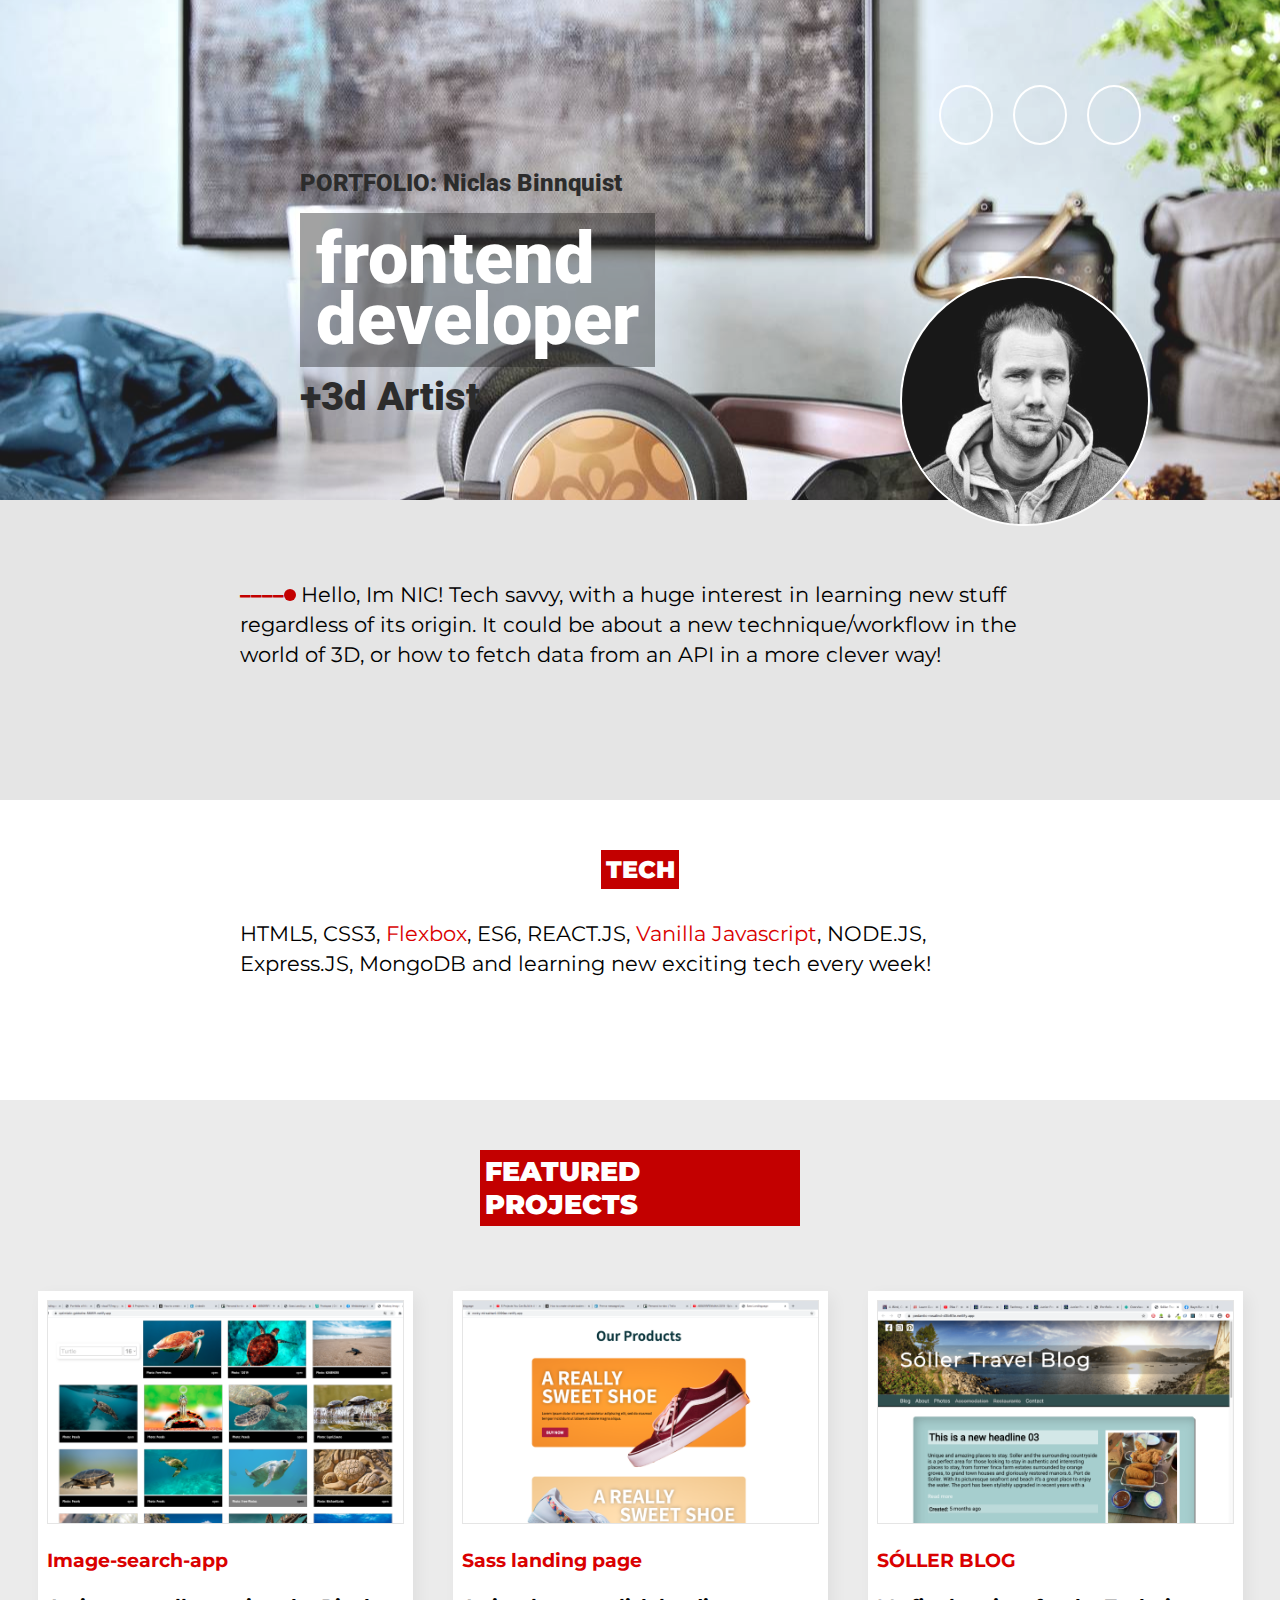
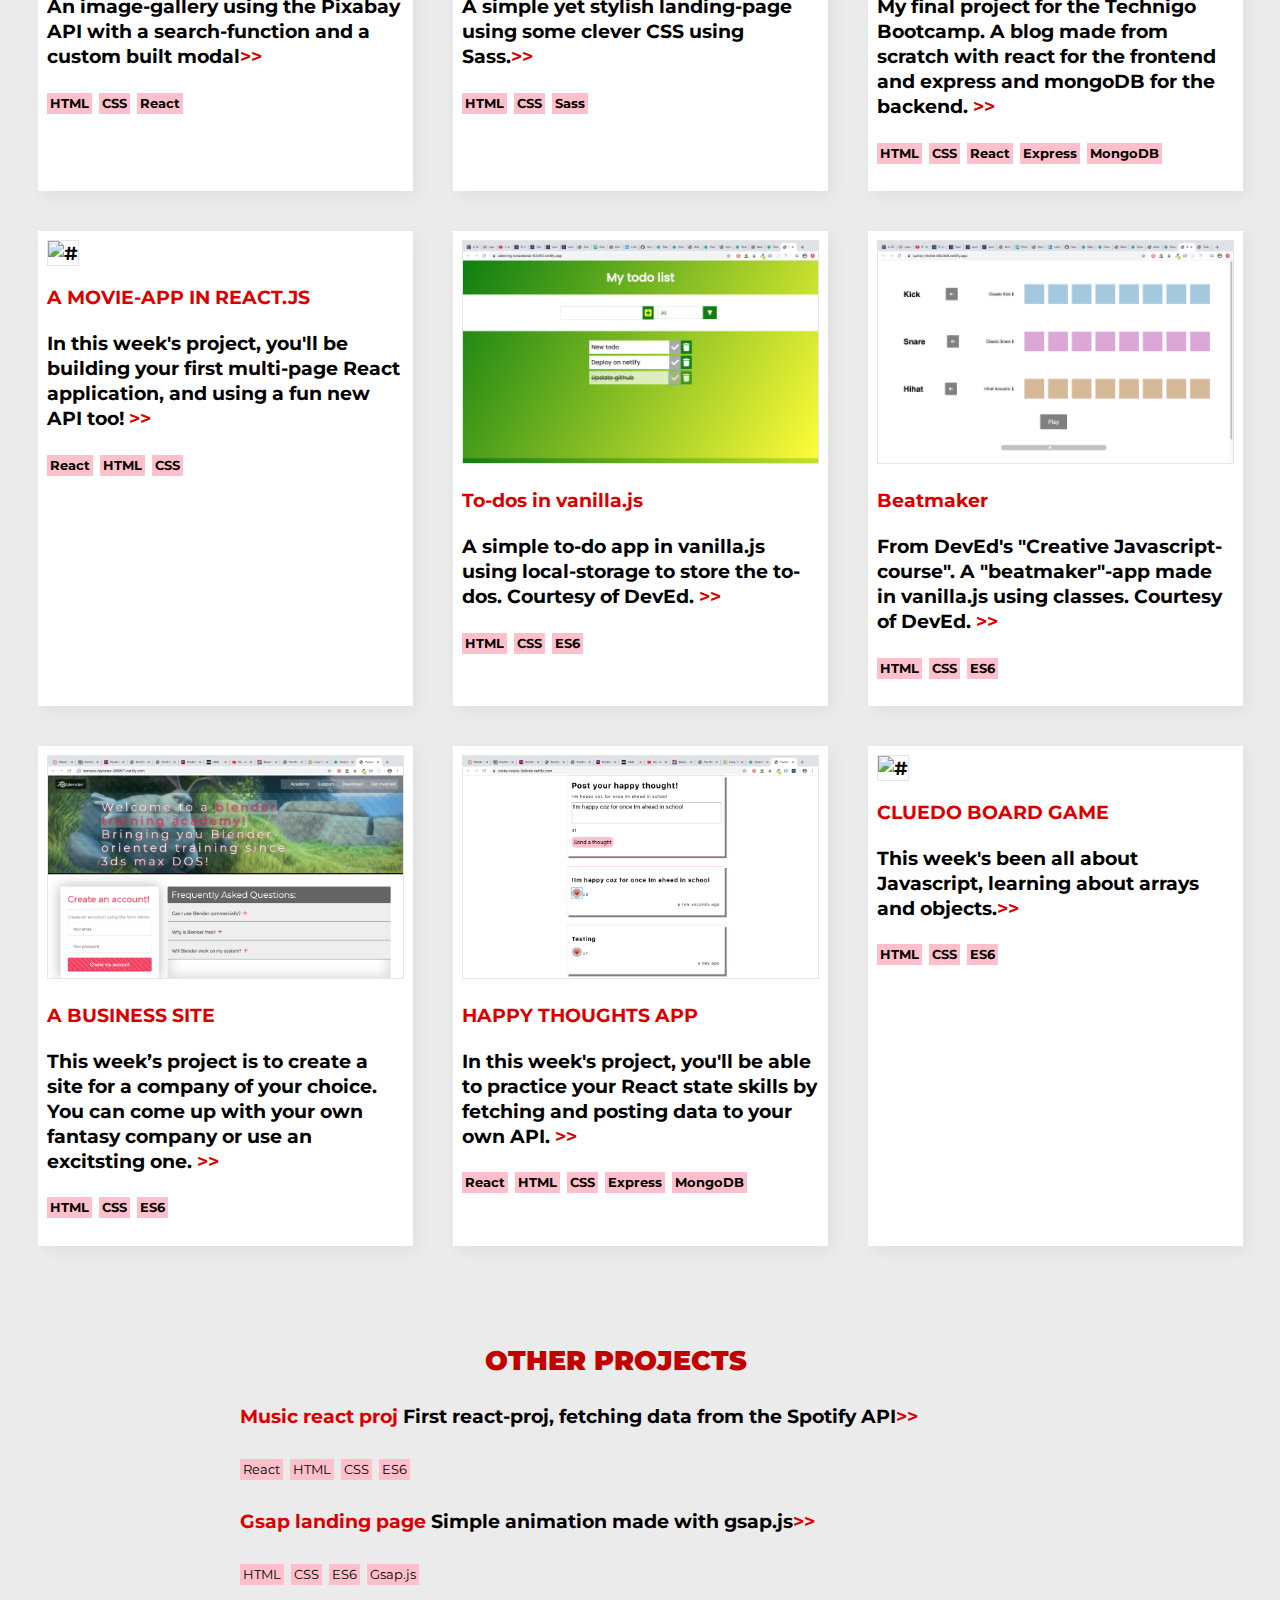
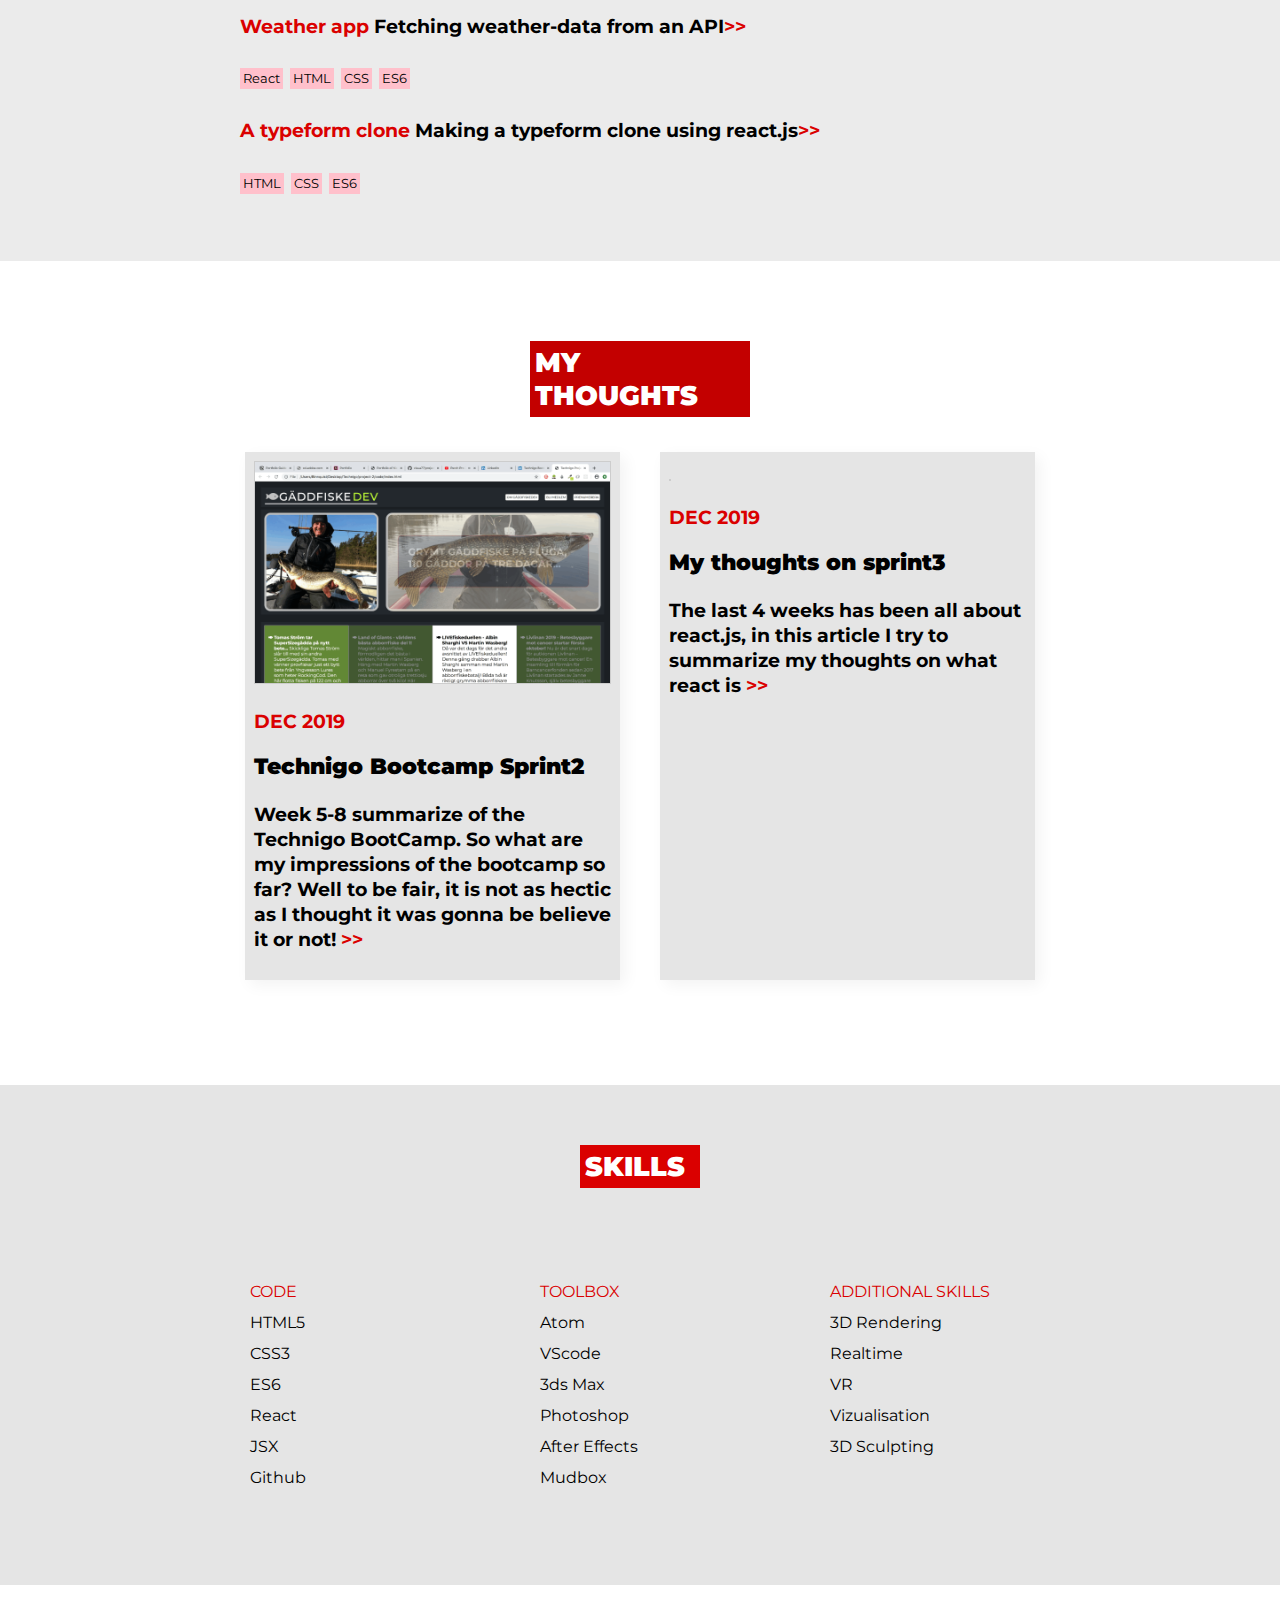
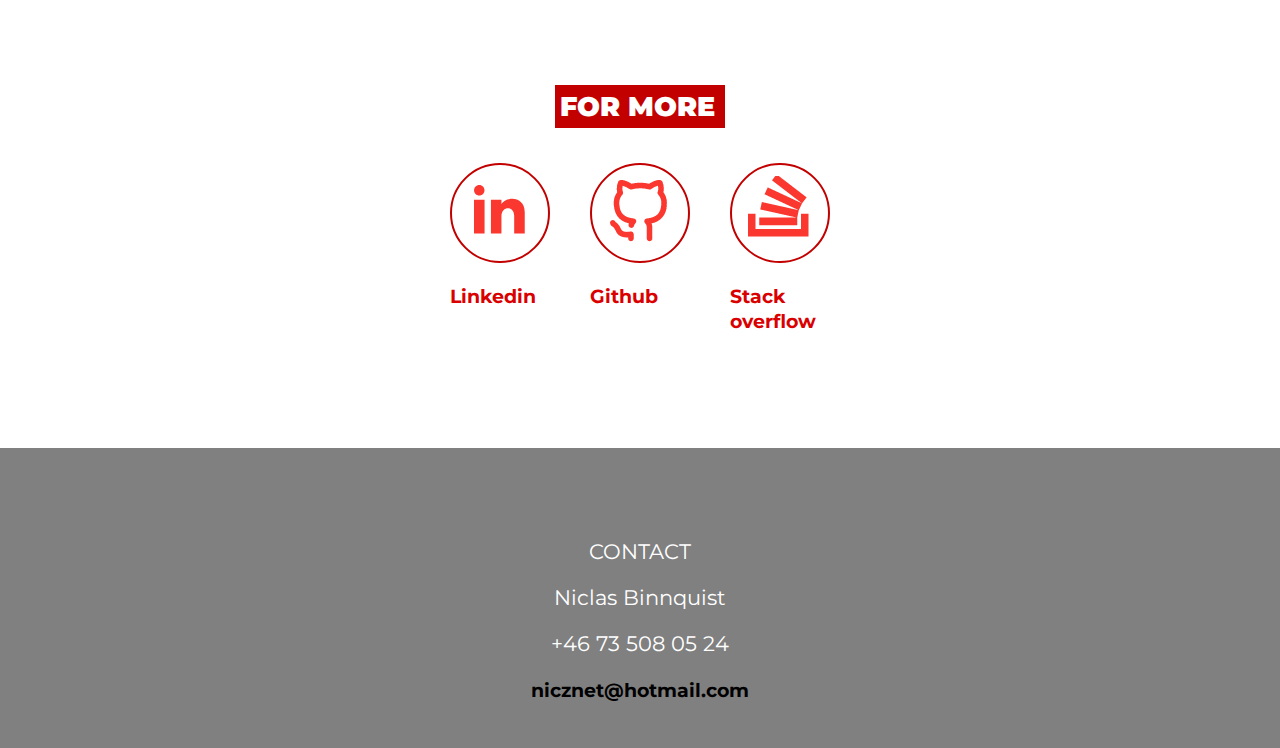
==== code/index.html @ c4b07e60 "updating projects and some styling" ====
<!DOCTYPE html>
<html lang="en">

<head>
    <meta charset="UTF-8">
    <meta name="viewport" content="width=device-width, initial-scale=1.0">
    <meta http-equiv="X-UA-Compatible" content="ie=edge">
    <link href="https://fonts.googleapis.com/css?family=Montserrat|Roboto&display=swap" rel="stylesheet">
    <script src="https://kit.fontawesome.com/d33a4f7c8b.js" crossorigin="anonymous"></script>
    <link rel="stylesheet" href="style.css">
    <title>Portfolio of Niclas Binnquist</title>
</head>

<body>
    <div class="topContainer">
        <div class="intro"><span class="folio">PORTFOLIO: Niclas Binnquist</span><br><span class="front">frontend
            <br>developer</span><br>
            <span class="extraSkill">+3d Artist</span>
        </div>

        <div class="social">
            <div class="projContainerS">
                <div class="fafaCol">
                    <a href="https://www.linkedin.com/in/niclas-binnquist-60503318/" target="new"><span class="fafa2"><i class="fab fa-linkedin"></i></span></a>

                </div>
                <div class="fafaCol">
                    <a href="https://github.com/visua77/" target="new"><span class="fafa2"><i class="fab fa-github"></i></span></a>
                </div>
                <div class="fafaCol">
                    <a href="https://stackoverflow.com/users/12130661/visua" target="new"><span class="fafa2"><i class="fab fa-stack-overflow"></i></span></a>

                </div>
            </div>
        </div>

        <div class="mugShot"><img src="img/nic.jpg" alt="#"></div>
    </div>

    <div class="section">
        <div class="introText">
            <span class="intend">____</span><span class="circle"></span>Hello, Im NIC! Tech savvy, with a huge interest in learning new stuff regardless of its origin. It could be about a new technique/workflow in the world of 3D, or how to fetch data
            from an API in a more clever way!
        </div>
    </div>

    <div class="section2">
        <span class="tech">TECH</span>
        <div class="techText">HTML5, CSS3, <span class="red">Flexbox</span>, ES6, REACT.JS, <span class="red">Vanilla Javascript</span>, NODE.JS, Express.JS, MongoDB and learning new exciting tech every week!
        </div>
    </div>

    <!-- my projects -->
    <div class="section3">
        <span class="featured">FEATURED PROJECTS</span>
        <div class="projContainer">
            <div class="projects">
                <div id="its-on">GO!</div>
                <a href="https://github.com/visua77/img-gallery" target="new"><img src="img/screen14.png" alt="#"></a>
                <a href="https://github.com/visua77/img-gallery" target="new">
                    <p><span class="red">Image-search-app</span></p>
                    <p>An image-gallery using the Pixabay API with a search-function and a custom built modal<a href="https://github.com/visua77/img-gallery" target="new"><span
                                    class="red">>></span></a></p>
                </a>

                <a href="https://github.com/visua77/img-gallery" target="new">
                    <p><span class="tags">HTML</span><span class="tags">CSS</span><span class="tags">React</span></p>
                </a>

            </div>
            <div class="projects">
                <div id="its-on">GO!</div>
                <a href="https://github.com/visua77/sass-landing-page/" target="new"><img src="img/screen13.png" alt="#"></a>
                <a href="https://github.com/visua77/sass-landing-page/" target="new">
                    <p><span class="red">Sass landing page</span></p>
                    <p>A simple yet stylish landing-page using some clever CSS using Sass.<a href="https://github.com/visua77/sass-landing-page/" target="new"><span
                                    class="red">>></span></a></p>
                </a>

                <a href="https://github.com/visua77/sass-landing-page/" target="new">
                    <p><span class="tags">HTML</span><span class="tags">CSS</span><span class="tags">Sass</span></p>
                </a>

            </div>
            <div class="projects">
                <div id="its-on">GO!</div>
                <a href="https://github.com/visua77/final-blog-proj" target="new"><img src="img/screen9.png" alt="#"></a>
                <a href="https://github.com/visua77/final-blog-proj" target="new">
                    <p><span class="red">SÓLLER BLOG</span></p>
                    <p>My final project for the Technigo Bootcamp. A blog made from scratch with react for the frontend and express and mongoDB for the backend. <a href="https://github.com/visua77/final-blog-proj" target="new"><span
                                    class="red">>></span></a></p>
                </a>

                <a href="https://github.com/visua77/final-blog-proj" target="new">
                    <p><span class="tags">HTML</span><span class="tags">CSS</span><span class="tags">React</span><span class="tags">Express</span><span class="tags">MongoDB</span></p>
                </a>

            </div>
            <div class="projects">
                <div id="its-on">GO!</div>
                <a href="https://github.com/visua77/project-movies" target="new"><img src="img/screen4.png" alt="#"></a>
                <a href="https://github.com/visua77/project-movies" target="new">
                    <p><span class="red">A MOVIE-APP IN REACT.JS</span></p>
                    <p>In this week's project, you'll be building your first multi-page React application, and using a fun new API too! <a href="https://github.com/visua77/project-movies" target="new"><span class="red">>></span></a></p>
                </a>
                <a href="https://github.com/visua77/project-movies" target="new">
                    <p><span class="tags">React</span><span class="tags">HTML</span><span class="tags">CSS</span></p>
                </a>
            </div>
            <div class="projects">
                <div id="its-on">GO!</div>
                <a href="https://github.com/visua77/todos" target="new"><img src="img/screen11.png" alt="#"></a>
                <a href="https://github.com/visua77/todos" target="new">
                    <p><span class="red">To-dos in vanilla.js</span></p>
                    <p>A simple to-do app in vanilla.js using local-storage to store the to-dos. Courtesy of DevEd. <a href="https://github.com/visua77/todos" target="new"><span
                            class="red">>></span></a></p>
                </a>
                <a href="https://github.com/visua77/todos" target="new">
                    <p><span class="tags">HTML</span><span class="tags">CSS</span><span class="tags">ES6</span></p>
                </a>

            </div>
            <div class="projects">
                <div id="its-on">GO!</div>
                <a href="https://github.com/visua77/beats" target="new"><img src="img/screen12.png" alt="#"></a>
                <a href="https://github.com/visua77/beats" target="new">
                    <p><span class="red">Beatmaker</span></p>
                    <p>From DevEd's "Creative Javascript-course". A "beatmaker"-app made in vanilla.js using classes. Courtesy of DevEd. <a href="https://github.com/visua77/beats" target="new"><span class="red">>></span></a></p>
                </a>
                <a href="https://github.com/visua77/beats" target="new">
                    <p><span class="tags">HTML</span><span class="tags">CSS</span><span class="tags">ES6</span></p>
                </a>

            </div>
            <div class="projects">
                <div id="its-on">GO!</div>
                <a href="https://github.com/visua77/project-3" target="new"><img src="img/screen5.png" alt="#"></a>
                <a href="https://github.com/visua77/project-3" target="new">
                    <p><span class="red">A BUSINESS SITE</span></p>
                    <p>This week’s project is to create a site for a company of your choice. You can come up with your own fantasy company or use an excitsting one. <a href="https://github.com/visua77/project-3" target="new"><span
                            class="red">>></span></a></p>
                </a>
                <a href="https://github.com/visua77/project-3" target="new">
                    <p><span class="tags">HTML</span><span class="tags">CSS</span><span class="tags">ES6</span></p>
                </a>

            </div>

            <div class="projects">
                <div id="its-on">GO!</div>
                <a href="https://github.com/visua77/project-happy-thoughts" target="new"><img src="img/screen2.png" alt="#"></a>
                <a href="https://github.com/visua77/project-happy-thoughts" target="new">
                    <p><span class="red">HAPPY THOUGHTS APP</span> </p>
                    <p>In this week's project, you'll be able to practice your React state skills by fetching and posting data to your own API. <a href="https://github.com/visua77/project-happy-thoughts" target="new"><span class="red">>></span></a></p>
                </a>
                <a href="https://github.com/visua77/project-happy-thoughts" target="new">
                    <p><span class="tags">React</span><span class="tags">HTML</span><span class="tags">CSS</span><span class="tags">Express</span><span class="tags">MongoDB</span></p>
                </a>
            </div>
            <div class="projects">
                <div id="its-on">GO!</div>
                <a href="https://github.com/visua77/project-cluedo" target="new"><img src="img/screen7.png" alt="#"></a>
                <a href="https://github.com/visua77/project-cluedo" target="new">
                    <p><span class="red">CLUEDO BOARD GAME</span> </p>
                    <p>This week's been all about Javascript, learning about arrays and objects.<a href="https://github.com/visua77/project-cluedo" target="new"><span class="red">>></span></a></p>
                </a>
                <a href="https://github.com/visua77/project-cluedo" target="new">
                    <p><span class="tags">HTML</span><span class="tags">CSS</span><span class="tags">ES6</span></p>
                </a>
            </div>
        </div>

      

            <!-- additional project -->

            <div class="section4">
                <div class="projectsPlus">
                    <span class="other">OTHER PROJECTS</span>
                    <p><a href="https://github.com/visua77/project-music-releases" target="new"><span class="red">Music react proj </span>First react-proj, fetching data from the Spotify API<span class="red">>></span></a> </p>
                    <p><span class="tags">React</span><span class="tags">HTML</span><span class="tags">CSS</span><span class="tags">ES6</span></p>
                    </p>

                    <p><a href="https://github.com/visua77/gsap-animation" target="new"><span class="red">Gsap landing page </span>Simple animation made with gsap.js<span class="red">>></span></a></p>
                    <p><span class="tags">HTML</span><span class="tags">CSS</span><span class="tags">ES6</span><span class="tags">Gsap.js</span></p>
                    </p>

                    <p><a href="https://github.com/visua77/weather-app-react" target="new"><span class="red">Weather app </span>Fetching weather-data from an API<span class="red">>></span></a></p>
                    <p><span class="tags">React</span><span class="tags">HTML</span><span class="tags">CSS</span><span class="tags">ES6</span></p>
                    </p>

                    <p><a href="https://github.com/visua77/project-survey" target="new"><span class="red">A typeform clone </span>Making a typeform clone using react.js<span class="red">>></span></a></p>
                    <p><span class="tags">HTML</span><span class="tags">CSS</span><span class="tags">ES6</span></p>
                    </p>
                </div>
            </div>


            <!-- thoughts on code -->

            <div class="section5">
                <span class="featuredSe5">MY THOUGHTS</span>
                <div class="projContainer">

                    <div class="projectsT">
                        <div id="its-on">GO!</div>
                        <a href="https://www.linkedin.com/pulse/technigo-bootcamp-sprint2-niclas-binnquist/" target="new"><img src="img/screen8.png" alt=""></a>
                        <a href="https://www.linkedin.com/pulse/technigo-bootcamp-sprint2-niclas-binnquist/" target="new">
                            <p><span class="red">DEC 2019</span>
                            </p>
                            <p><span class="strong">Technigo Bootcamp Sprint2 </span></p>
                            <p>Week 5-8 summarize of the Technigo BootCamp. So what are my impressions of the bootcamp so far? Well to be fair, it is not as hectic as I thought it was gonna be believe it or not! <a href="https://www.linkedin.com/pulse/technigo-bootcamp-sprint2-niclas-binnquist/"
                                    target="new"><span class="red">>></span></a></p>
                        </a>
                    </div>
                    <div class="projectsT">
                        <div id="its-on">GO!</div>
                        <a href="https://www.linkedin.com/pulse/technigo-sprint-3-niclas-binnquist/" target="new"><img src="img/screen4.png" alt=""></a>
                        <a href="https://www.linkedin.com/pulse/technigo-sprint-3-niclas-binnquist/" target="new">
                            <p><span class="red">DEC 2019</span>
                            </p>
                            <p><span class="strong">My thoughts on sprint3</span></p>
                            <p>The last 4 weeks has been all about react.js, in this article I try to summarize my thoughts on what react is
                                <a href="https://www.linkedin.com/pulse/technigo-sprint-3-niclas-binnquist/" target="new"><span class="red">>></span></a>
                            </p>
                        </a>
                    </div>

                </div>

                <!-- additional thoughts -->
                <!--
                <div class="section6">
                    <div class="projectsPlus">
                        <span class="other">MORE THOUGHTS</span>
                        <p>
                            <a href="#"><span class="red"> Movies</span> In this week's project, you'll <span class="red">>></span> </a>
                        </p>
                        <p>
                            <a href="#"><span class="red">and using a fun</span> new API too! The goal for this week is to use <span class="red">>></span> </a> </a>
                        </p>


                    </div>
                </div>

                -->

                <!-- skill section -->
                <div class="skill">
                    <span class="theSkills">SKILLS</span>

                    <div class="projContainer3">
                        <div class="skillCol">
                            <p><span class="red">CODE</span></p>
                            <p>HTML5</p>
                            <p>CSS3</p>
                            <p>ES6</p>
                            <p>React</p>
                            <p>JSX</p>
                            <p>Github</p>
                        </div>
                        <div class="skillCol">
                            <p><span class="red">TOOLBOX</span></p>
                            <p>Atom</p>
                            <p>VScode</p>
                            <p>3ds Max</p>
                            <p>Photoshop</p>
                            <p>After Effects</p>
                            <p>Mudbox</p>
                        </div>
                        <div class="skillCol">
                            <p><span class="red">ADDITIONAL SKILLS</span></p>
                            <p>3D Rendering</p>
                            <p>Realtime</p>
                            <p>VR</p>
                            <p>Vizualisation</p>
                            <p>3D Sculpting</p>
                        </div>
                    </div>
                </div>

                <!-- social media links -->

                <div class="forMore">
                    <span class="more">FOR MORE</span>
                    <div class="projContainer2">
                        <div class="fafaCol2">
                            <a href="https://www.linkedin.com/in/niclas-binnquist-60503318/" target="new" alt="#"><img src="img/linkedinLogoR.png" class="stroke"></a>
                        </div>
                        <div class="fafaCol2">
                            <a href="https://github.com/visua77/" target="new"><img src="img/gitLogoR.png" alt="#" class="stroke2"></a>
                        </div>
                        <div class="fafaCol2">
                            <a href="https://stackoverflow.com/users/12130661/visua" target="new"><img src="img/stackLogoR.png" alt="#" class="stroke3"></a>
                        </div>
                    </div>

                    <div class="projContainer2">
                        <div class="fafaCol3">
                            <a href="https://www.linkedin.com/in/niclas-binnquist-60503318/" target="new" alt="#" class="red">Linkedin</a>
                        </div>
                        <div class="fafaCol3">
                            <a href="https://github.com/visua77/" target="new" alt="#" class="red">Github</a>
                        </div>
                        <div class="fafaCol3">
                            <a href="https://stackoverflow.com/users/12130661/visua" target="new" alt="#" class="red">Stack<br>overflow</a>
                        </div>
                    </div>

                    <!-- contactinfo -->
                    <div class="contact">
                        <div class="contactInfo">
                            <span class=" margin "></span>
                            <p>CONTACT</p>
                            <p>Niclas Binnquist</p>
                            <p>+46 73 508 05 24</p>
                            <p>
                                <span class="mail"><a href="mailto:nicznet@hotmail.com">nicznet@hotmail.com</a></span>
                            </p>
                        </div>
                    </div>


</body>

</html>
---- code/style.css ----
* {
                                    box-sizing: border-box;
                                }
                                
                                body {
                                    margin: 0;
                                    padding: 0;
                                    font-family: 'Montserrat', sans-serif;
                                }
                                
                                .mail a {
                                    color: black;
                                }
                                
                                .topContainer {
                                    width: 100%;
                                    opacity: .9;
                                    background-image: url("img/headerM.jpg");
                                    background-size: cover;
                                    background-position: center center;
                                    height: 500px;
                                    font-size: 2rem;
                                    font-weight: 900;
                                    color: black;
                                }
                                
                                .section {
                                    width: 100%;
                                    height: 300px;
                                    background-color: rgba(0, 0, 0, .1);
                                    font-size: 2rem;
                                }
                                
                                .section2 {
                                    width: 100%;
                                    height: 300px;
                                    background-color: white;
                                    font-size: 2rem;
                                }
                                
                                .section3 {
                                    width: 100%;
                                    background-color: rgb(235, 235, 235);
                                    font-size: 2rem;
                                }
                                
                                .section4 {
                                    position: relative;
                                    top: 60px;
                                    width: 100%;
                                    background-color: rgb(235, 235, 235);
                                    font-size: 1.3rem;
                                    padding-bottom: 2rem;
                                    margin-bottom:8rem;
                                }
                                
                                .section5 {
                                    position: relative;
                                    top: 100px;
                                    width: 100%;
                                    background-color: rgb(255, 255, 255);
                                    font-size: 1.3rem;
                                }
                                
                                .section6 {
                                    position: relative;
                                    top: 80px;
                                    width: 100%;
                                    height: 200px;
                                    background-color: rgb(255, 255, 255);
                                    font-size: 1.3rem;
                                }
                                
                                .projContainer {
                                    display: flex;
                                    flex-wrap: wrap;
                                    padding: 15px;
                                    justify-content: center;
                                }
                                
                                .projContainer2 {
                                    display: flex;
                                    flex-direction: row;
                                    padding: 15px;
                                    justify-content: center;
                                    align-items: center;
                                }
                                
                                .projContainer3 {
                                    display: flex;
                                    flex-direction: row;
                                    padding: 15px;
                                    justify-content: center;
                                }
                                
                                .projContainerS {
                                    display: flex;
                                    padding: 15px;
                                    justify-content: center;
                                }
                                
                                .projects {
                                    position: relative;
                                    background-color: white;
                                    top: 80px;
                                    margin: 20px;
                                    width: 30%;
                                    padding: 9px;
                                    font-size: 1.3rem;
                                    box-shadow: 5px 5px 15px rgba(0, 0, 0, .05);
                                }
                                
                                .projects img {
                                    border: 1px solid rgba(0, 0, 0, .1);
                                }
                                
                                .projectsT img {
                                    border: 1px solid rgba(0, 0, 0, .1);
                                }
                                
                                .projectsT {
                                    position: relative;
                                    background-color: rgba(0, 0, 0, .1);
                                    top: 80px;
                                    margin: 20px;
                                    width: 30%;
                                    padding: 9px;
                                    font-size: 1.3rem;
                                    box-shadow: 5px 5px 15px rgba(0, 0, 0, .05);
                                }
                                
                                .projectsT img {
                                    width: 100%;
                                    object-fit: fill;
                                    transition: all ease-in-out .3s;
                                }
                                
                                .projects img {
                                    width: 100%;
                                    object-fit: fill;
                                    transition: all ease-in-out .3s;
                                }
                                
                                .projects #its-on {
                                    opacity: 0;
                                    width: 50px;
                                    height: 50px;
                                    position: absolute;
                                    text-align: center;
                                    padding: 5%;
                                    font-size: 2rem;
                                    transition: all ease-in-out .5s;
                                }
                                
                                .projectsT #its-on {
                                    opacity: 0;
                                    width: 50px;
                                    height: 50px;
                                    position: absolute;
                                    text-align: center;
                                    padding: 5%;
                                    font-size: 2rem;
                                    transition: all ease-in-out .5s;
                                }
                                
                  /*               .projectsT:hover>#its-on {
                                    position: absolute;
                                    opacity: 1;
                                    color: white;
                                    text-align: center;
                                    padding: 5%;
                                    font-size: 2rem;
                                    width: 95.5%;
                                    height: 70px;
                                    background-color: rgba(0, 0, 0, .4);
                                }
                                
                                .projects:hover>#its-on {
                                    position: absolute;
                                    opacity: 1;
                                    color: white;
                                    text-align: center;
                                    padding: 5%;
                                    font-size: 2rem;
                                    width: 95.5%;
                                    height: 70px;
                                    background-color: rgba(0, 0, 0, .4);
                                } */
                                
                                .projects:hover {
                                    cursor: pointer;
                                }
                                
                                .skillCol {
                                    position: relative;
                                    top: 80px;
                                    margin: 20px;
                                    width: 250px;
                                    padding: 25px;
                                    font-size: 1rem;
                                    line-height: 15px;
                                }
                                
                                .fafaCol {
                                    width: 60px;
                                    height: 60px;
                                    padding: 25px;
                                    margin: 10px;
                                    border-radius: 50%;
                                    border: 2px solid white;
                                    font-size: 1rem;
                                    transition: ease-in-out .4s;
                                }
                                
                                .fafaCol2 {
                                    width: 100px;
                                    height: 100px;
                                    position: relative;
                                    top: 100px;
                                    margin: 20px;
                                    border-radius: 50%;
                                    border: 2px solid rgb(195, 0, 0);
                                }
                                
                                .fafaCol3 {
                                    width: 100px;
                                    height: 100px;
                                    position: relative;
                                    top: 50px;
                                    margin: 20px;
                                }
                                
                                .introText {
                                    width: 800px;
                                    margin: auto;
                                    position: relative;
                                    top: 80px;
                                    line-height: 30px;
                                    text-align: left;
                                    font-size: 1.3rem;
                                }
                                
                                .intend {
                                    position: relative;
                                    top: -7px;
                                    font-weight: 900;
                                    color: rgb(195, 0, 0);
                                }
                                
                                .circle {
                                    width: 12px;
                                    height: 12px;
                                    padding: 5px;
                                    position: relative;
                                    margin-right: 5px;
                                    top: -1px;
                                    background-color: rgb(195, 0, 0);
                                    border-radius: 50%;
                                    display: inline-block;
                                }
                                
                                .techText {
                                    width: 800px;
                                    margin: auto;
                                    position: relative;
                                    top: 80px;
                                    line-height: 30px;
                                    text-align: left;
                                    font-size: 1.3rem;
                                }
                                
                                .projectsPlus {
                                    width: 800px;
                                    margin: auto;
                                    position: relative;
                                    height: 400px;
                                    top: 80px;
                                    line-height: 30px;
                                    text-align: left;
                                    font-size: 1.3rem;
                                }
                                
                                .featuredSe5 {
                                    position: relative;
                                    top: 80px;
                                    display: block;
                                    margin: auto;
                                    padding: 5px;
                                    font-size: 1.7rem;
                                    font-weight: 900;
                                    background-color: rgb(195, 0, 0);
                                    color: white;
                                    width: 220px;
                                }
                                
                                .intro {
                                    width: 30%;
                                    line-height: 60px;
                                    position: relative;
                                    left: 300px;
                                    top: 150px;
                                    color: white;
                                    font-family: 'Roboto', sans-serif;
                                }
                                
                                .mugShot img {
                                    opacity: 1;
                                    width: 250px;
                                    height: 250px;
                                    position: relative;
                                    background-color: rgba(0, 0, 0, .2);
                                    border-radius: 50%;
                                    border: 2px solid white;
                                    left: 900px;
                                    top: -3px;
                                }
                                
                                .social {
                                    position: absolute;
                                    left: 1000px;
                                    top: 60px;
                                    width: 80px;
                                }
                                
                                .folio {
                                    font-size: 1.5rem;
                                    color:rgb(22, 22, 22);
                                }
                                
                                .front {
                                    font-size: 4.5rem;
                                    display: inline-block;
                                    line-height: 3.8rem;
                                    padding: 1rem;
                                    background-color: rgba(0, 0, 0, .4)
                                }
                                
                                .extraSkill {
                                    font-size: 2.5rem;
                                    color:rgb(22, 22, 22);
                                }
                                
                                .tech {
                                    position: relative;
                                    top: 50px;
                                    display: block;
                                    margin: auto;
                                    padding: 5px;
                                    font-size: 1.5rem;
                                    font-weight: 900;
                                    background-color: rgb(195, 0, 0);
                                    color: white;
                                    width: 78px;
                                }
                                
                                .featured {
                                    position: relative;
                                    top: 50px;
                                    display: block;
                                    margin: auto;
                                    padding: 5px;
                                    font-size: 1.7rem;
                                    font-weight: 900;
                                    background-color: rgb(195, 0, 0);
                                    color: white;
                                    width: 320px;
                                }
                                
                                .other {
                                    position: relative;
                                    display: block;
                                    margin: auto;
                                    padding: 5px;
                                    font-size: 1.7rem;
                                    font-weight: 900;
                                    color: rgb(195, 0, 0);
                                    width: 320px;
                                }
                                
                                .forMore {
                                    position: relative;
                                    top: 150px;
                                    width: 100%;
                                    height: 300px;
                                    background-color: white;
                                }
                                
                                .contact {
                                    position: relative;
                                    top: 80px;
                                    width: 100%;
                                    height: 300px;
                                    background-color: gray;
                                    text-align: center;
                                }
                                
                                .contactInfo {
                                    display: inline;
                                    color: white;
                                }
                                
                                .skill {
                                    position: relative;
                                    top: 150px;
                                    width: 100%;
                                    height: 500px;
                                    background-color: rgba(0, 0, 0, .1);
                                }
                                
                                .theSkills {
                                    position: relative;
                                    top: 60px;
                                    display: block;
                                    margin: auto;
                                    padding: 5px;
                                    font-size: 1.7rem;
                                    font-weight: 900;
                                    background-color: rgb(218, 0, 0);
                                    color: white;
                                    width: 120px;
                                }
                                
                                .more {
                                    position: relative;
                                    top: 100px;
                                    display: block;
                                    margin: auto;
                                    padding: 5px;
                                    font-size: 1.7rem;
                                    font-weight: 900;
                                    background-color: rgb(195, 0, 0);
                                    color: white;
                                    width: 170px;
                                }
                                
                                .red {
                                    color: rgb(218, 0, 0);
                                }
                                
                                .white {
                                    color: white;
                                }
                                
                                .strong {
                                    font-size: 1.4rem;
                                    font-weight: 900;
                                }
                                
                                a {
                                    color: black;
                                    font-size: 1.2rem;
                                    font-weight: 700;
                                }
                                
                                .margin {
                                    display: block;
                                    width: 100%;
                                    height: 70px;
                                }
                                
                                .fafa {
                                    position: relative;
                                    top: 18px;
                                    left: 1px;
                                    font-size: 3rem;
                                    padding: 25px;
                                    color: rgb(218, 0, 0);
                                }
                                
                                .fafaF {
                                    position: relative;
                                    top: 18px;
                                    left: 0px;
                                    font-size: 3rem;
                                    padding: 25px;
                                    color: rgb(218, 0, 0);
                                }
                                
                                .fafa2 {
                                    position: relative;
                                    top: -18px;
                                    left: -13px;
                                    font-size: 2.2rem;
                                    color: white;
                                    transition: ease-in-out .4s;
                                }
                                
                                .fafa2:hover {
                                    color: black;
                                }
                                
                                .stroke {
                                    position: relative;
                                    top: 20px;
                                    left: 22px;
                                    transition: ease-in-out .4s;
                                }
                                
                                .stroke:hover {
                                    opacity: .5;
                                }
                                
                                .stroke2 {
                                    position: relative;
                                    top: 15px;
                                    left: 18px;
                                    transition: ease-in-out .4s;
                                }
                                
                                .stroke2:hover {
                                    opacity: .5;
                                }
                                
                                .stroke3 {
                                    position: relative;
                                    top: 11px;
                                    left: 16px;
                                    transition: ease-in-out .4s;
                                }
                                
                                .stroke3:hover {
                                    opacity: .5;
                                }
                                
                                .tags {
                                    font-size: .8rem;
                                    display: inline;
                                    background-color: pink;
                                    margin-right: 7px;
                                    padding: 3px;
                                }
                                
                                a {
                                    text-decoration: none;
                                }
                                
                                @media (max-width:1000px) {
                                    .topContainer {
                                        width: 100%;
                                        height: 460px;
                                        background-color: rgba(0, 0, 0, .2);
                                    }
                                    .intro {
                                        display: inline;
                                        color: white;
                                        background-color: rgba(0, 0, 0, .4);
                                        letter-spacing: 2px;
                                        line-height: 40px;
                                        position: relative;
                                        left: 50px;
                                        top: 120px;
                                    }
                                    .introText {
                                        width: 80%;
                                        margin: auto;
                                        position: relative;
                                        top: 80px;
                                        line-height: 30px;
                                        text-align: left;
                                        font-size: 1rem;
                                    }
                                    .techText {
                                        width: 80%;
                                        margin: auto;
                                        position: relative;
                                        top: 80px;
                                        line-height: 30px;
                                        text-align: left;
                                        font-size: 1.3rem;
                                    }
                                    .projectsPlus {
                                        width: 80%;
                                        margin: auto;
                                        position: relative;
                                        height: 400px;
                                        top: 20px;
                                        line-height: 30px;
                                        text-align: left;
                                        font-size: 1.3rem;
                                    }
                                    .section4 {
                                        position: relative;
                                        top: 40px;
                                        width: 100%;
                                        height: 450px;
                                        background-color: rgb(235, 235, 235);
                                        font-size: 1.3rem;
                                    }
                                    .section5 {
                                        position: relative;
                                        top: 120px;
                                        width: 100%;
                                        background-color: rgb(255, 255, 255);
                                        font-size: 1.3rem;
                                    }
                                    .mugShot img {
                                        width: 150px;
                                        height: 150px;
                                        position: relative;
                                        background-color: rgba(0, 0, 0, .2);
                                        border-radius: 50%;
                                        border: 2px solid white;
                                        left: 220px;
                                        top: 145px;
                                    }
                                    .social {
                                        position: absolute;
                                        left: 210px;
                                        top: 0px;
                                        width: 100px;
                                    }
                                    .fafaCol {
                                        width: 40px;
                                        height: 40px;
                                        padding: 25px;
                                        margin: 10px;
                                        border-radius: 50%;
                                        border: 2px solid white;
                                        font-size: 1rem;
                                    }
                                    .fafaCol2 {
                                        width: 60px;
                                        height: 60px;
                                        border-radius: 50%;
                                        border: 2px solid red;
                                        position: relative;
                                        top: 100px;
                                        margin: 20px;
                                    }
                                    .fafaCol3 {
                                        width: 60px;
                                        height: 60px;
                                        position: relative;
                                        top: 80px;
                                        margin: 20px;
                                    }
                                    .fafa {
                                        position: relative;
                                        top: 10px;
                                        left: -11px;
                                        font-size: 2rem;
                                        color: rgb(218, 0, 0);
                                    }
                                    .fafa2 {
                                        position: relative;
                                        top: -20px;
                                        left: -15px;
                                        font-size: 2.2rem;
                                        color: white;
                                    }
                                    .projects {
                                        position: relative;
                                        top: 80px;
                                        margin: auto;
                                        width: 350px;
                                        padding: 25px;
                                        font-size: 1.3rem;
                                        background-color: rgb(255, 255, 255);
                                    }
                                    .projects img {
                                        width: 310px;
                                    }
                                    .projectsT {
                                        position: relative;
                                        background-color: rgba(0, 0, 0, .1);
                                        top: 80px;
                                        margin: auto;
                                        width: 350px;
                                        padding: 25px;
                                        font-size: 1.3rem;
                                        box-shadow: 5px 5px 15px rgba(0, 0, 0, .05);
                                    }
                                    .projectsT img {
                                        width: 310px;
                                        object-fit: fill;
                                        transition: all ease-in-out .3s;
                                    }
                                    .projContainer {
                                        display: flex;
                                        width: 80%;
                                        flex-direction: column;
                                        padding: 15px;
                                        justify-content: center
                                    }
                                    .projContainer2 {
                                        display: flex;
                                        flex-direction: row;
                                        padding: 15px;
                                        justify-content: center;
                                    }
                                    .projContainer3 {
                                        display: flex;
                                        flex-direction: row;
                                        flex-wrap: wrap;
                                        width: 100%;
                                        justify-content: center;
                                    }
                                    .skill {
                                        height: 750px;
                                        width: 100%;
                                        background-color: rgba(0, 0, 0, .1);
                                    }
                                    .skillCol {
                                        position: relative;
                                        top: 80px;
                                        margin: 10px;
                                        width: 40%;
                                        font-size: 1rem;
                                        line-height: 15px;
                                    }
                                    .more {
                                        position: relative;
                                        top: 100px;
                                        display: block;
                                        margin: auto;
                                        padding: 5px;
                                        font-size: 1.7rem;
                                        font-weight: 900;
                                        background-color: rgb(195, 0, 0);
                                        color: white;
                                        width: 170px;
                                    }
                                    .projContainerS {
                                        display: flex;
                                        padding: 15px;
                                        justify-content: center
                                    }
                                    .featuredSe5 {
                                        position: relative;
                                        top: 50px;
                                        display: block;
                                        margin: auto;
                                        padding: 5px;
                                        font-size: 1.7rem;
                                        font-weight: 900;
                                        background-color: rgb(195, 0, 0);
                                        color: white;
                                        width: 250px;
                                    }
                                    .folio {
                                        font-size: 1rem;
                                    }
                                    .front {
                                        font-size: 2.5rem;
                                    }
                                    .extraSkill {
                                        font-size: 1rem;
                                    }
                                    .stroke {
                                        width: 30px;
                                        position: relative;
                                        top: 13px;
                                        left: 14px;
                                    }
                                    .stroke2 {
                                        width: 30px;
                                        position: relative;
                                        top: 13px;
                                        left: 13px;
                                    }
                                    .stroke3 {
                                        width: 30px;
                                        position: relative;
                                        top: 13px;
                                        left: 13px;
                                    }
                                    .red {
                                        font-size: 1rem;
                                        color: rgb(218, 0, 0);
                                    }
                                }
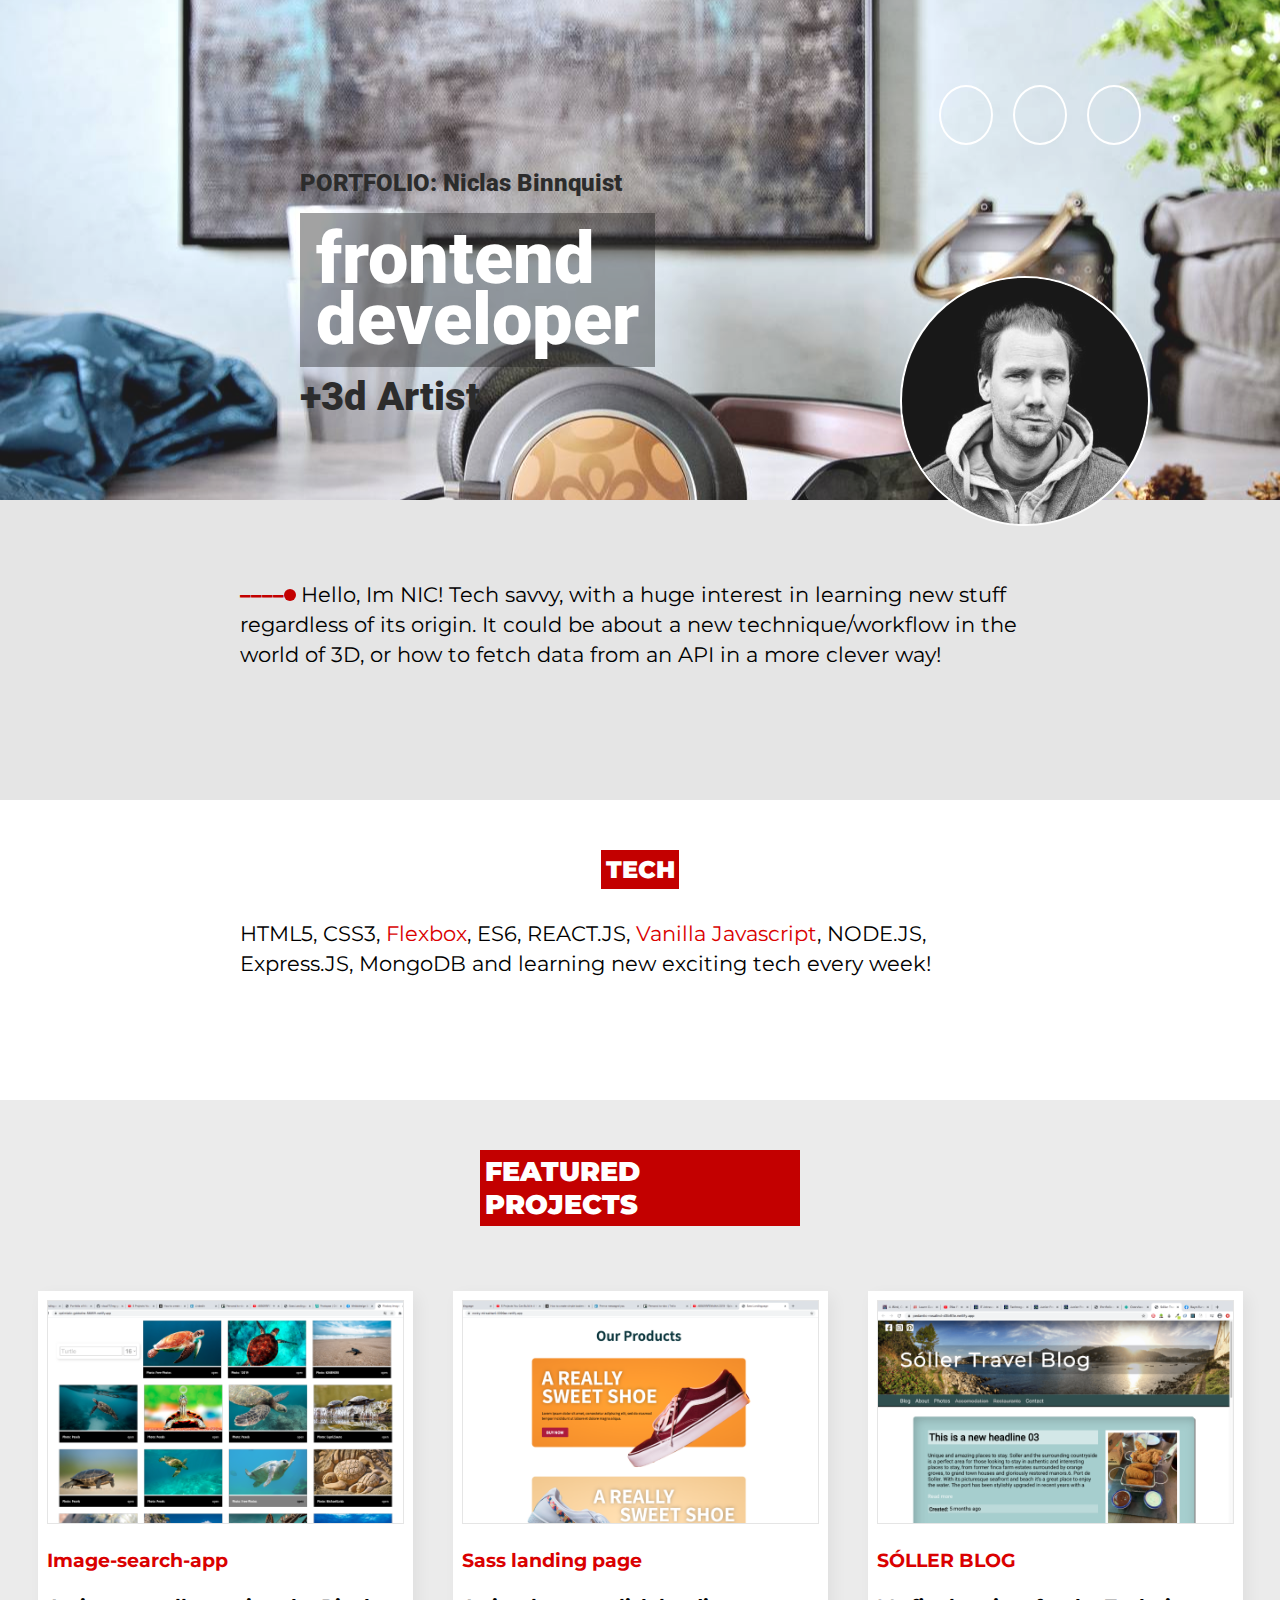
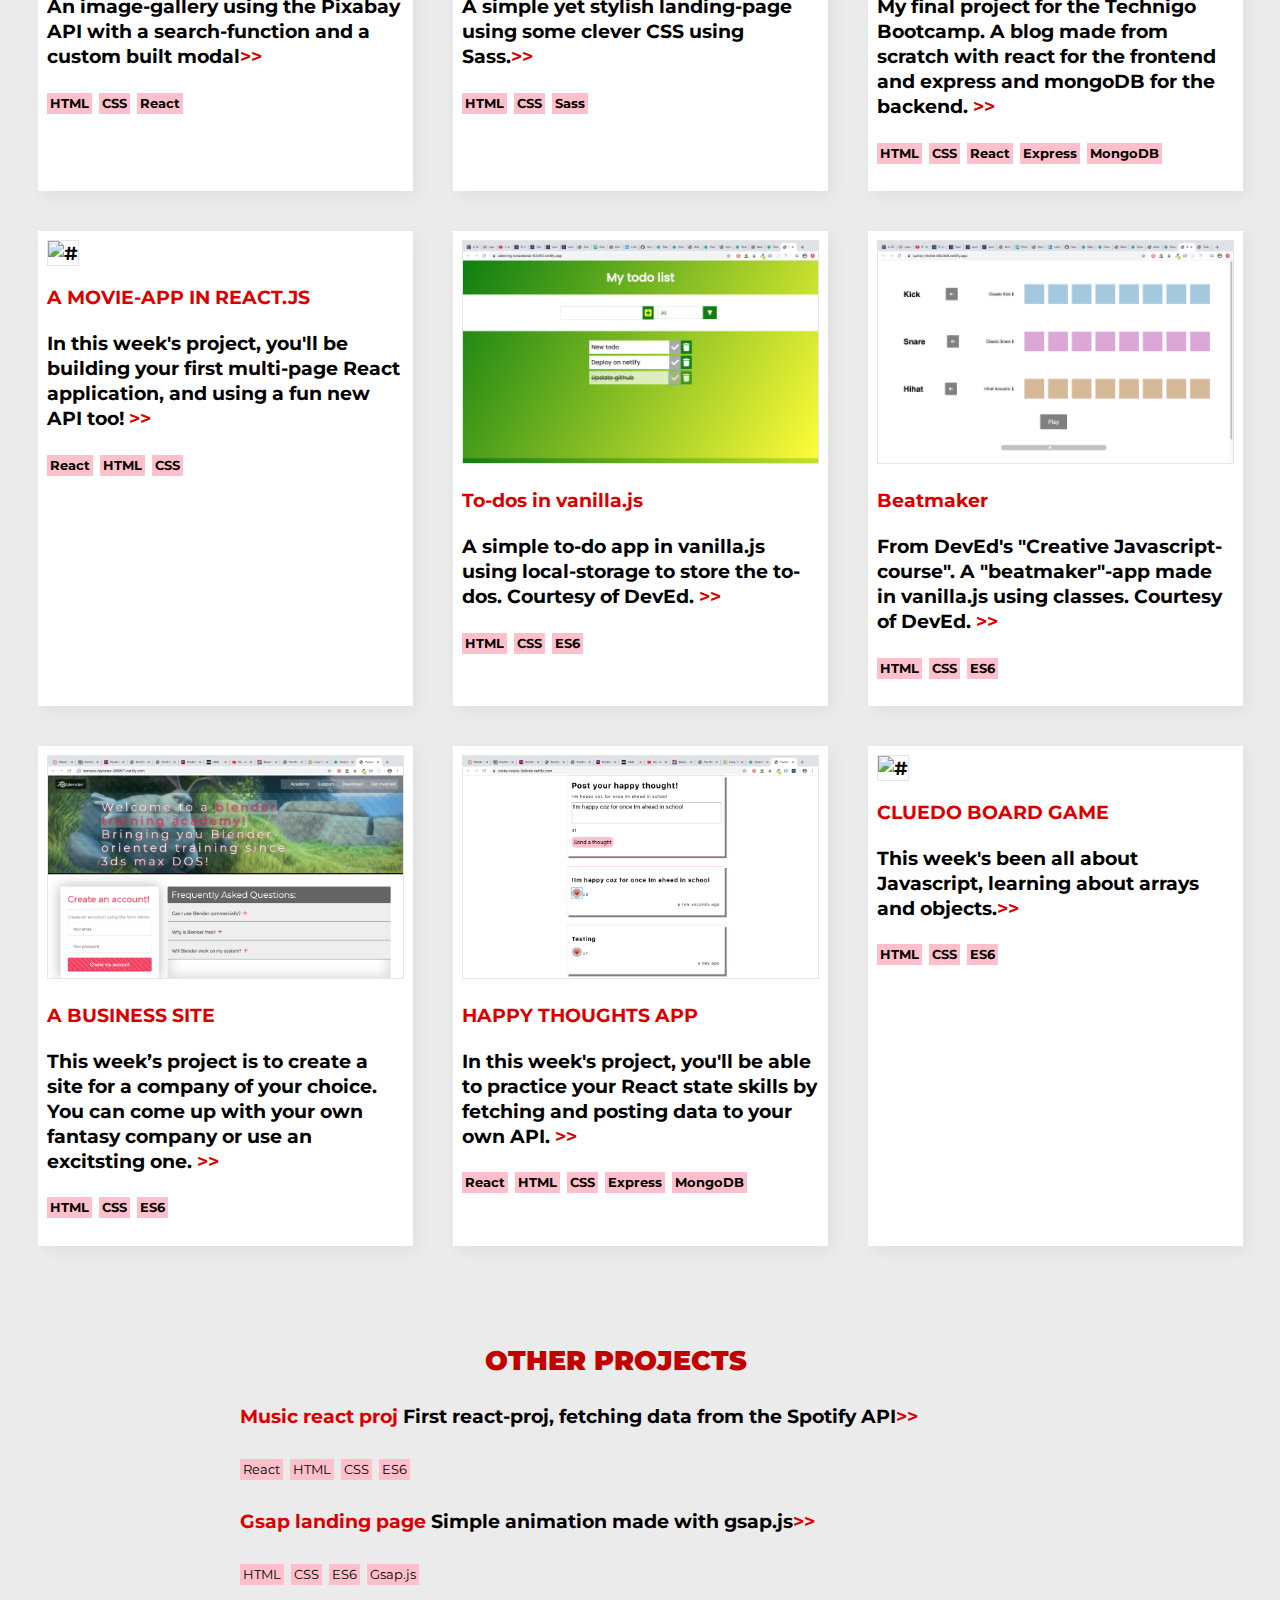
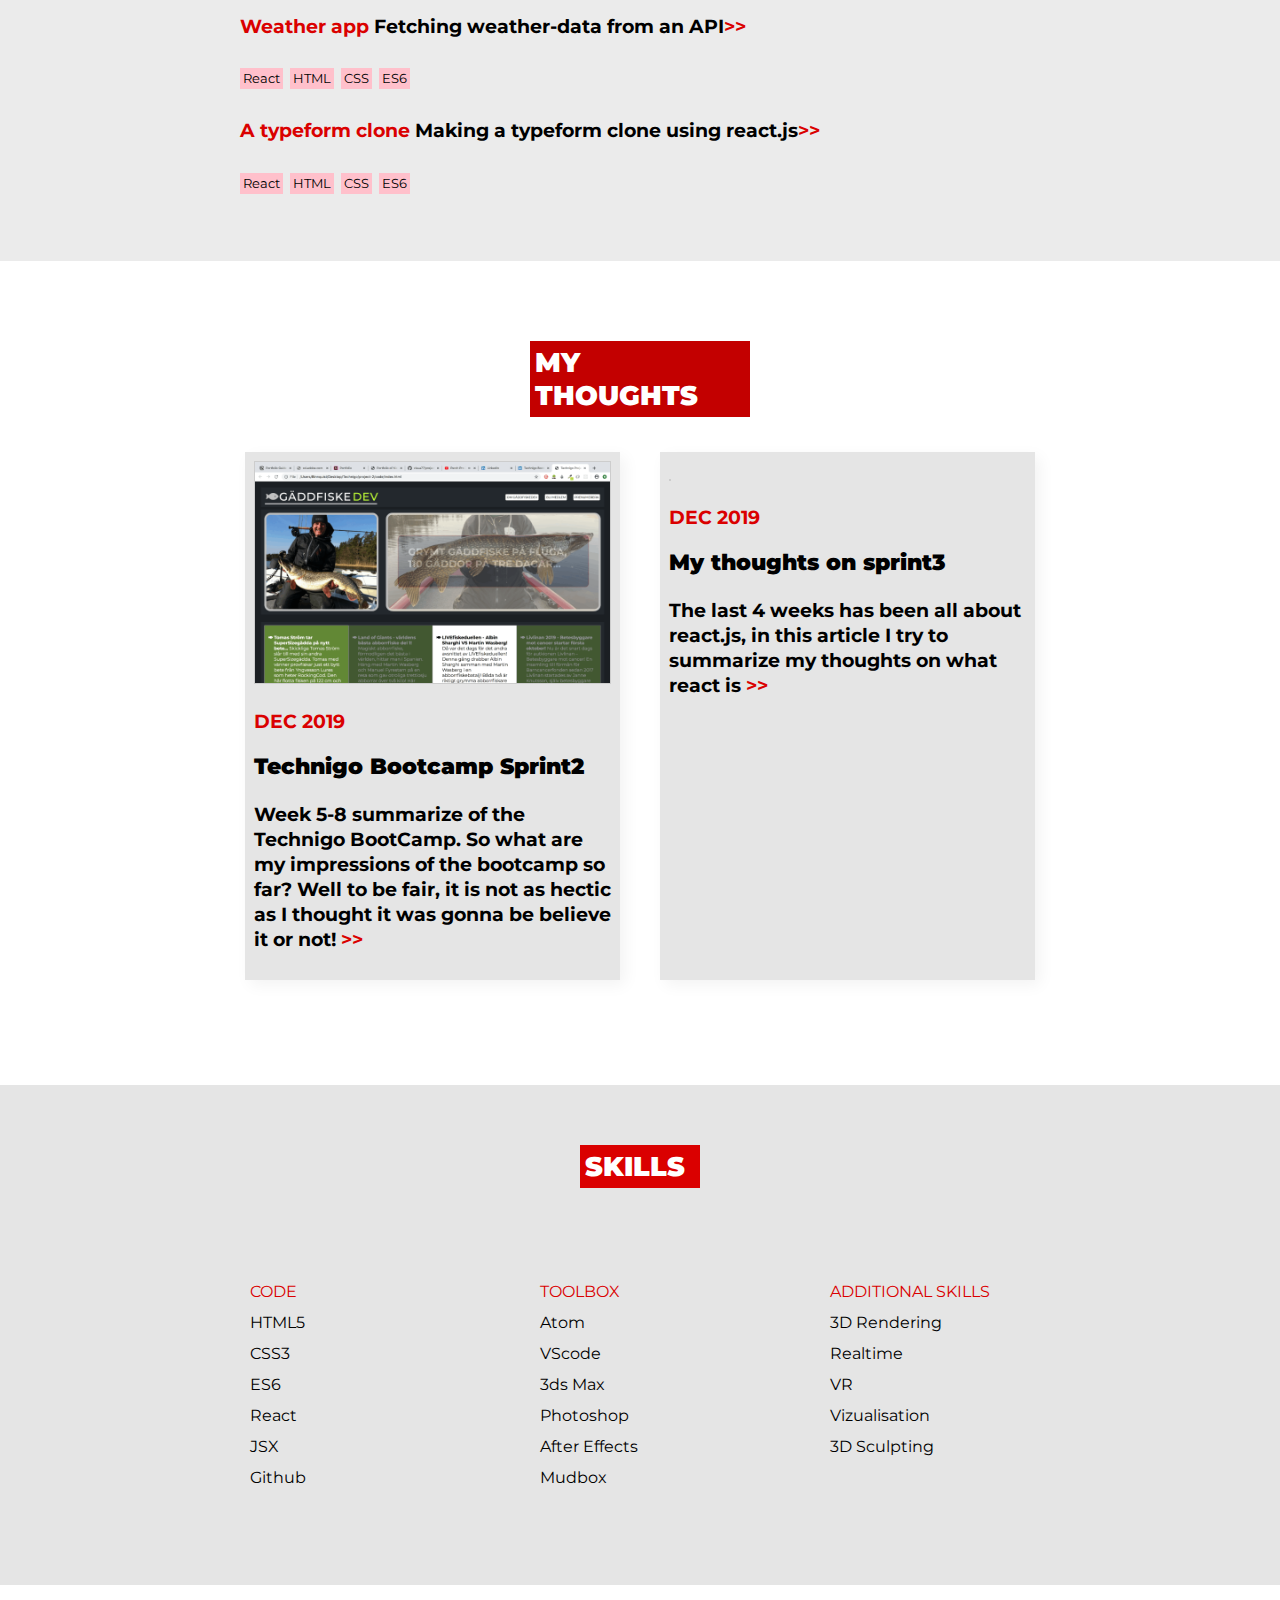
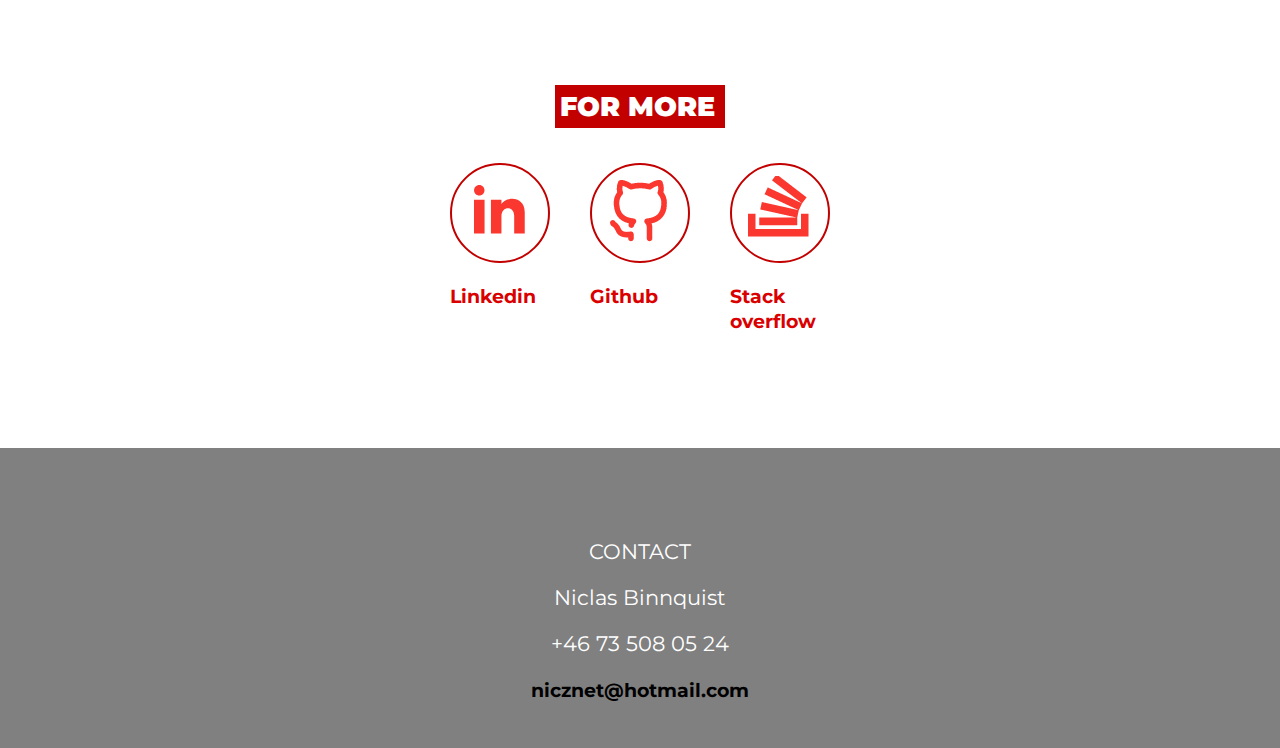
==== commit 0c0301db: "fix" ====
--- a/code/index.html
+++ b/code/index.html
@@ -177,7 +177,7 @@
             <div class="section4">
                 <div class="projectsPlus">
                     <span class="other">OTHER PROJECTS</span>
-                    <p><a href="https://github.com/visua77/project-music-releases" target="new"><span class="red">Music react proj </span>First react-proj, fetching data from the Spotify API<span class="red">>></span></a> </p>
+                    <p><a href="https://github.com/visua77/project-music-releases" target="new"><span class="red">Music react proj </span>First react-proj, fetching data from the  Spotify API<span class="red">>></span></a> </p>
                     <p><span class="tags">React</span><span class="tags">HTML</span><span class="tags">CSS</span><span class="tags">ES6</span></p>
                     </p>
 
@@ -190,7 +190,7 @@
                     </p>
 
                     <p><a href="https://github.com/visua77/project-survey" target="new"><span class="red">A typeform clone </span>Making a typeform clone using react.js<span class="red">>></span></a></p>
-                    <p><span class="tags">HTML</span><span class="tags">CSS</span><span class="tags">ES6</span></p>
+                    <p><span class="tags">React</span><span class="tags">HTML</span><span class="tags">CSS</span><span class="tags">ES6</span></p>
                     </p>
                 </div>
             </div>
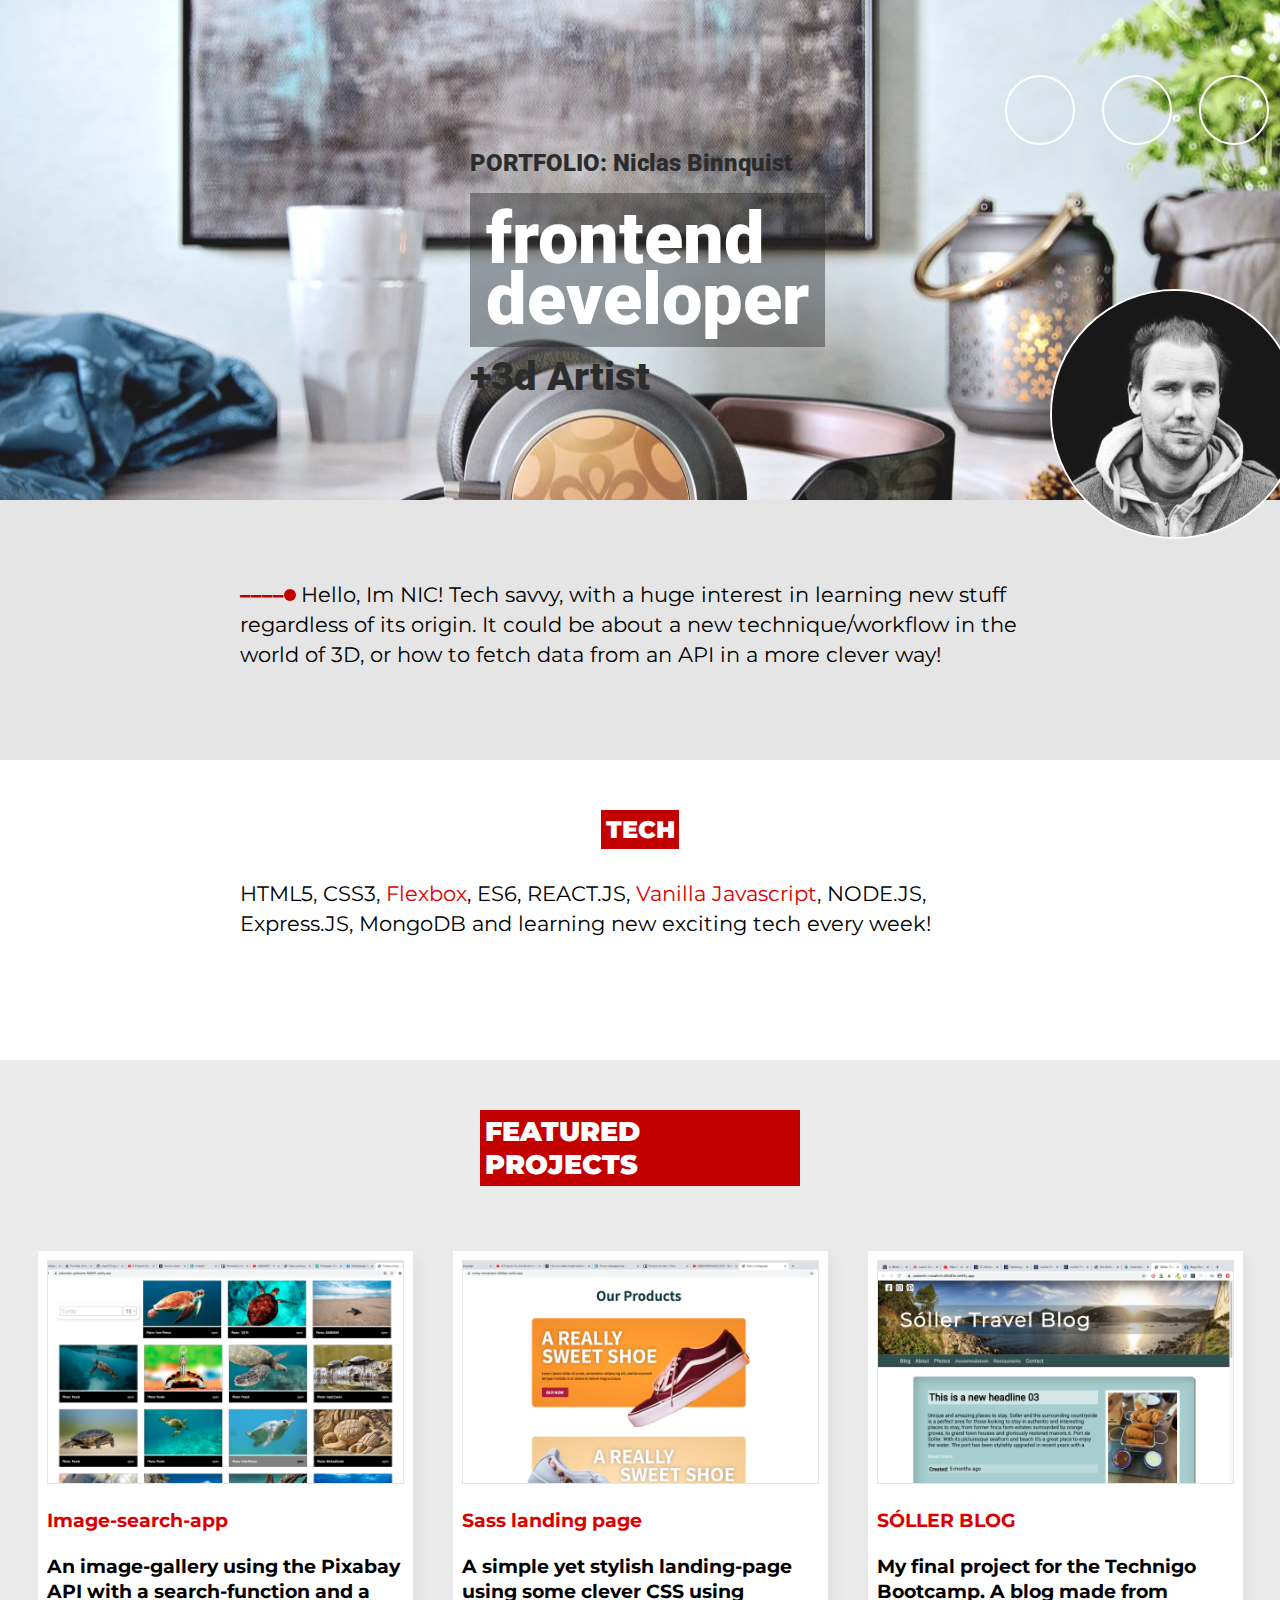
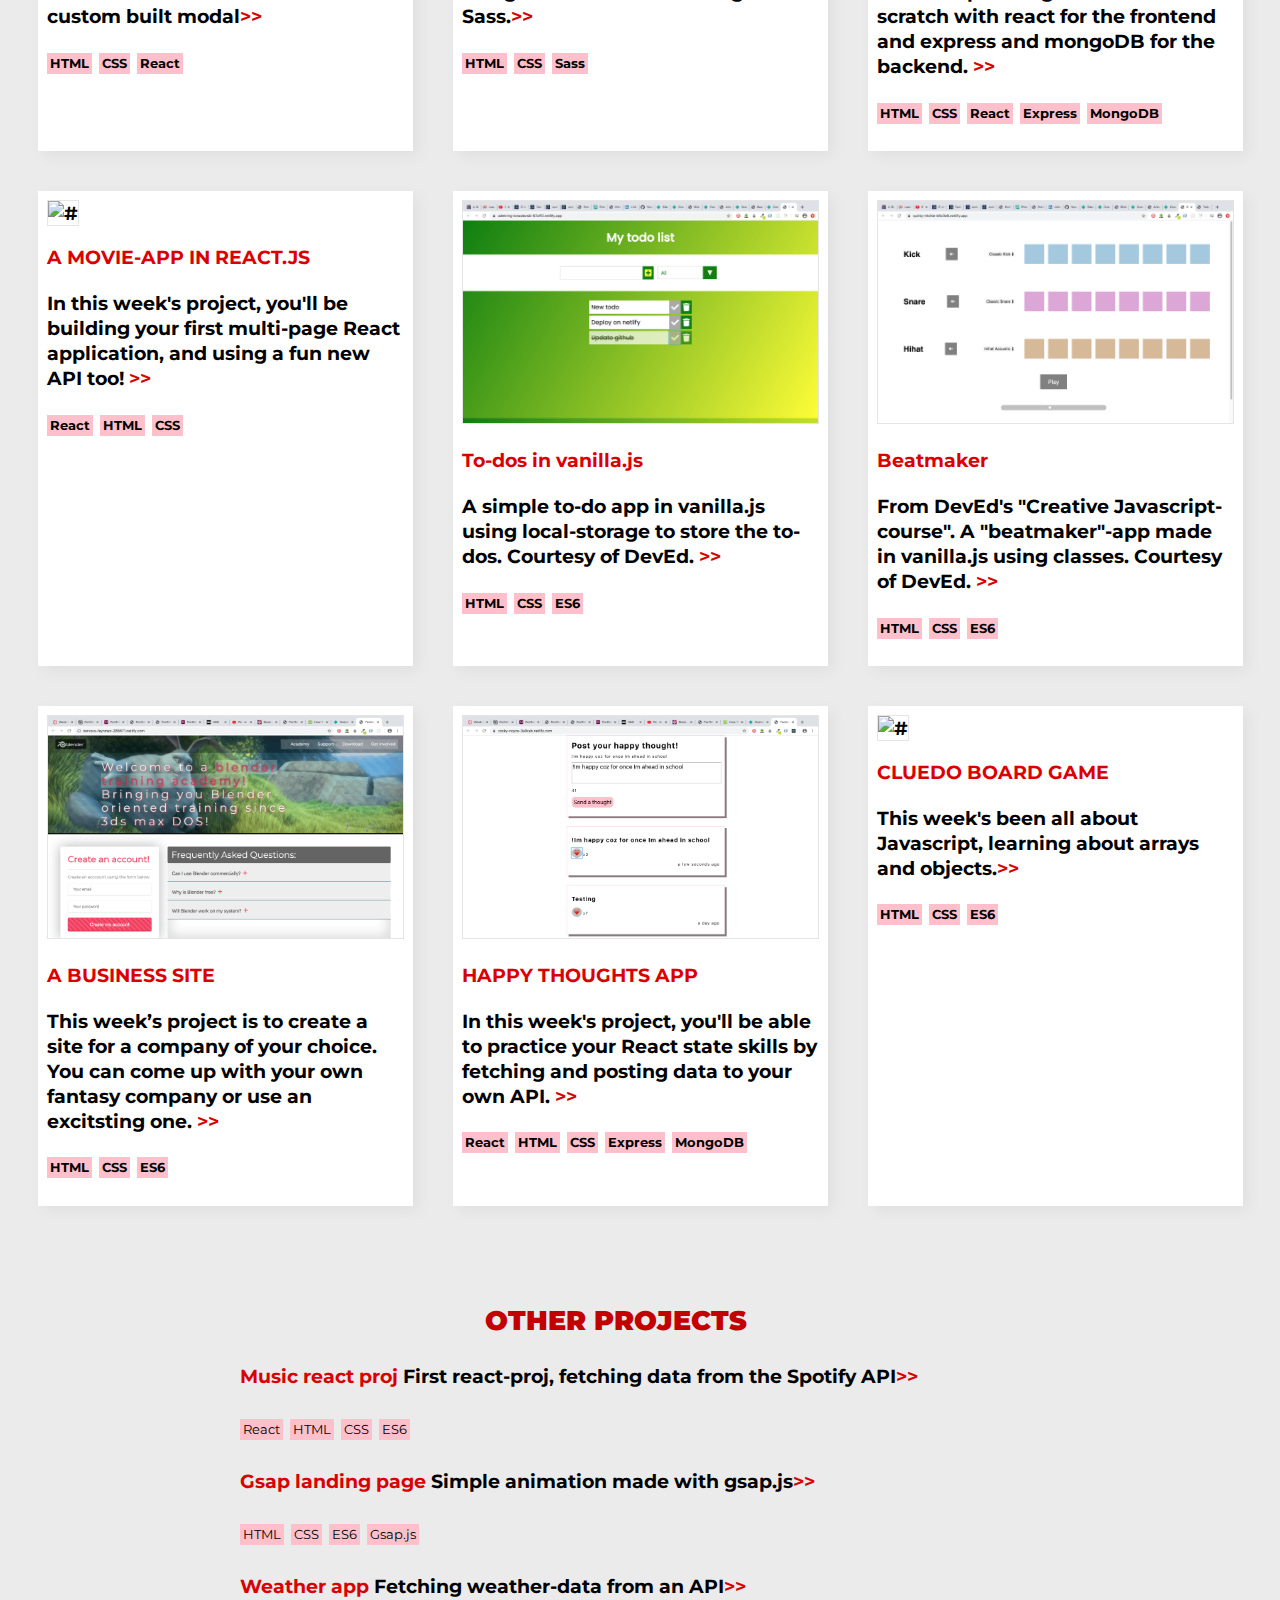
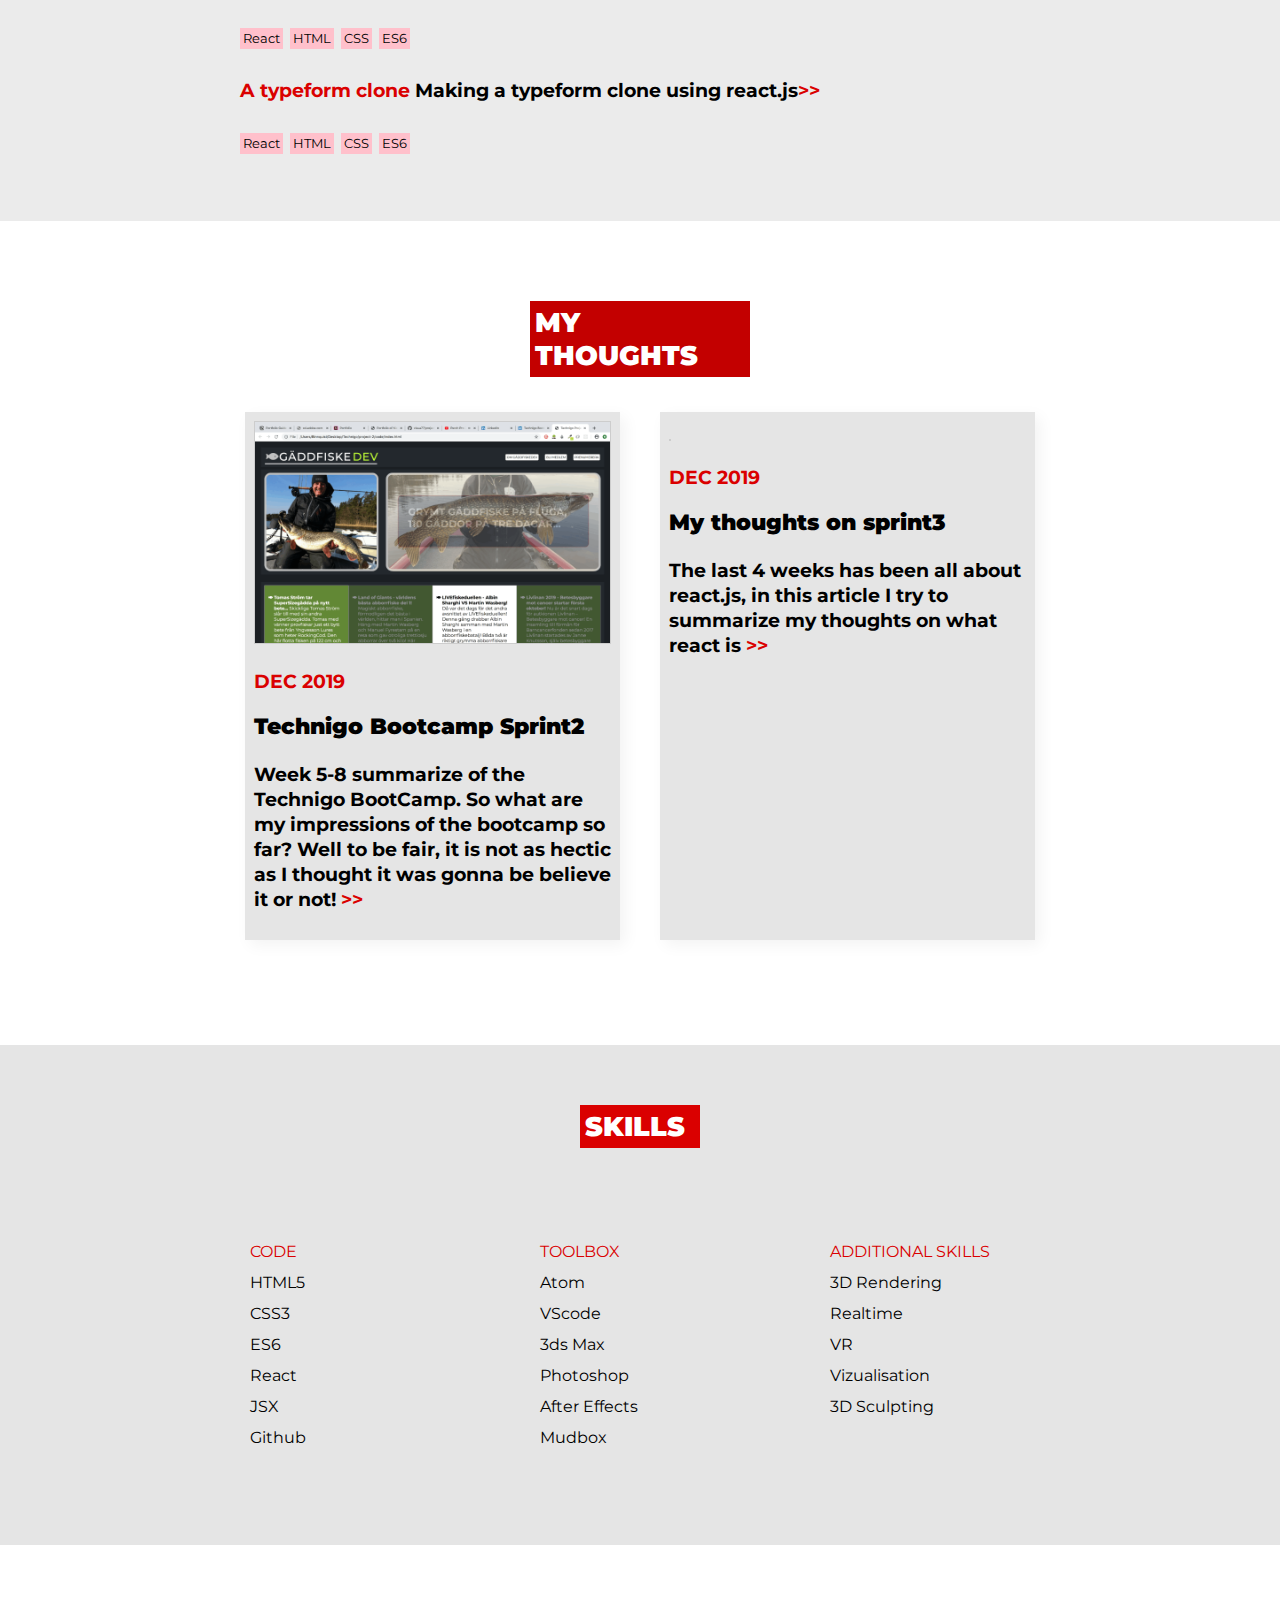
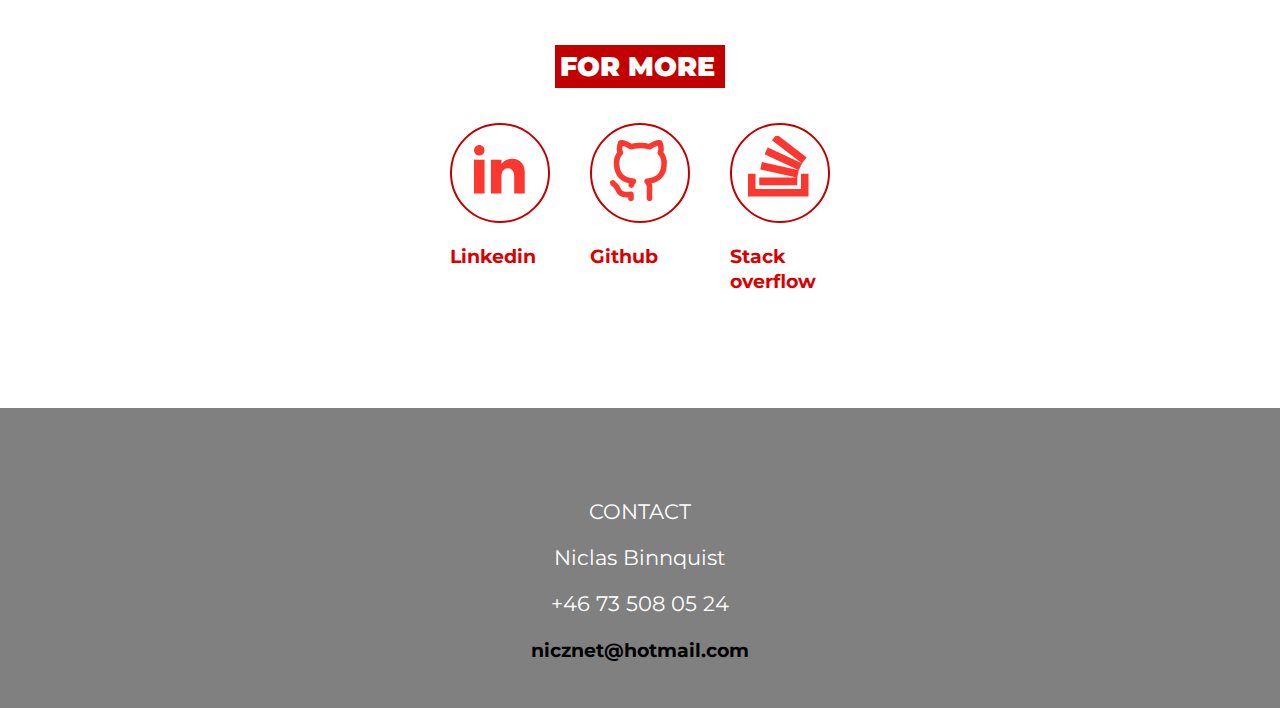
==== commit e3129eaa: "tweaking ui stuff" ====
--- a/code/index.html
+++ b/code/index.html
@@ -20,16 +20,15 @@
 
         <div class="social">
             <div class="projContainerS">
-                <div class="fafaCol">
-                    <a href="https://www.linkedin.com/in/niclas-binnquist-60503318/" target="new"><span class="fafa2"><i class="fab fa-linkedin"></i></span></a>
-
-                </div>
-                <div class="fafaCol">
-                    <a href="https://github.com/visua77/" target="new"><span class="fafa2"><i class="fab fa-github"></i></span></a>
-                </div>
-                <div class="fafaCol">
-                    <a href="https://stackoverflow.com/users/12130661/visua" target="new"><span class="fafa2"><i class="fab fa-stack-overflow"></i></span></a>
-
+                <div class="fafa-wrapper">
+                    <a href="https://www.linkedin.com/in/niclas-binnquist-60503318/" target="new"><i class="fab fa-linkedin"></i></a>
+
+                </div>
+                <div class="fafa-wrapper">
+                    <a href="https://github.com/visua77/" target="new"><i class="fab fa-github"></i></a>
+                </div>
+                <div class="fafa-wrapper">
+                    <a href="https://stackoverflow.com/users/12130661/visua" target="new"><i class="fab fa-stack-overflow"></i></a>
                 </div>
             </div>
         </div>
@@ -311,7 +310,7 @@
                     <!-- contactinfo -->
                     <div class="contact">
                         <div class="contactInfo">
-                            <span class=" margin "></span>
+                            <span class="margin"></span>
                             <p>CONTACT</p>
                             <p>Niclas Binnquist</p>
                             <p>+46 73 508 05 24</p>
--- a/code/style.css
+++ b/code/style.css
@@ -1,11 +1,36 @@
                                 * {
                                     box-sizing: border-box;
                                 }
-                                
-                                body {
+
+                               
+                                 body {
                                     margin: 0;
                                     padding: 0;
                                     font-family: 'Montserrat', sans-serif;
+                                }
+
+                                .fafa-wrapper {
+                                    
+                                    display: flex;
+                                    justify-content: center;
+                                    align-items: center;
+                                    width:70px;
+                                    height:70px;
+                                    border-radius: 50%;
+                                    border:2px solid white;
+                                    margin-right: 1.7rem;
+                                    
+                                }
+
+                                i { 
+                                    color:white;
+                                    font-size: 2.5rem;
+                                    transition: all .3s ease-in-out ;
+                                }
+
+                                i:hover { 
+                                    color:black;
+                                    font-size: 2.5rem;
                                 }
                                 
                                 .mail a {
@@ -26,7 +51,7 @@
                                 
                                 .section {
                                     width: 100%;
-                                    height: 300px;
+                                    height: 260px;
                                     background-color: rgba(0, 0, 0, .1);
                                     font-size: 2rem;
                                 }
@@ -206,10 +231,11 @@
                                     height: 60px;
                                     padding: 25px;
                                     margin: 10px;
+                                    /* padding: 75% 75% 0 0; */
                                     border-radius: 50%;
                                     border: 2px solid white;
                                     font-size: 1rem;
-                                    transition: ease-in-out .4s;
+                                    transition: all ease-in-out .4s;
                                 }
                                 
                                 .fafaCol2 {
@@ -297,8 +323,8 @@
                                     width: 30%;
                                     line-height: 60px;
                                     position: relative;
-                                    left: 300px;
-                                    top: 150px;
+                                    left: 470px;
+                                    top: 130px;
                                     color: white;
                                     font-family: 'Roboto', sans-serif;
                                 }
@@ -311,15 +337,14 @@
                                     background-color: rgba(0, 0, 0, .2);
                                     border-radius: 50%;
                                     border: 2px solid white;
-                                    left: 900px;
-                                    top: -3px;
+                                    left: 1050px;
+                                    top: 10px;
                                 }
                                 
                                 .social {
                                     position: absolute;
-                                    left: 1000px;
+                                    left: 990px;
                                     top: 60px;
-                                    width: 80px;
                                 }
                                 
                                 .folio {
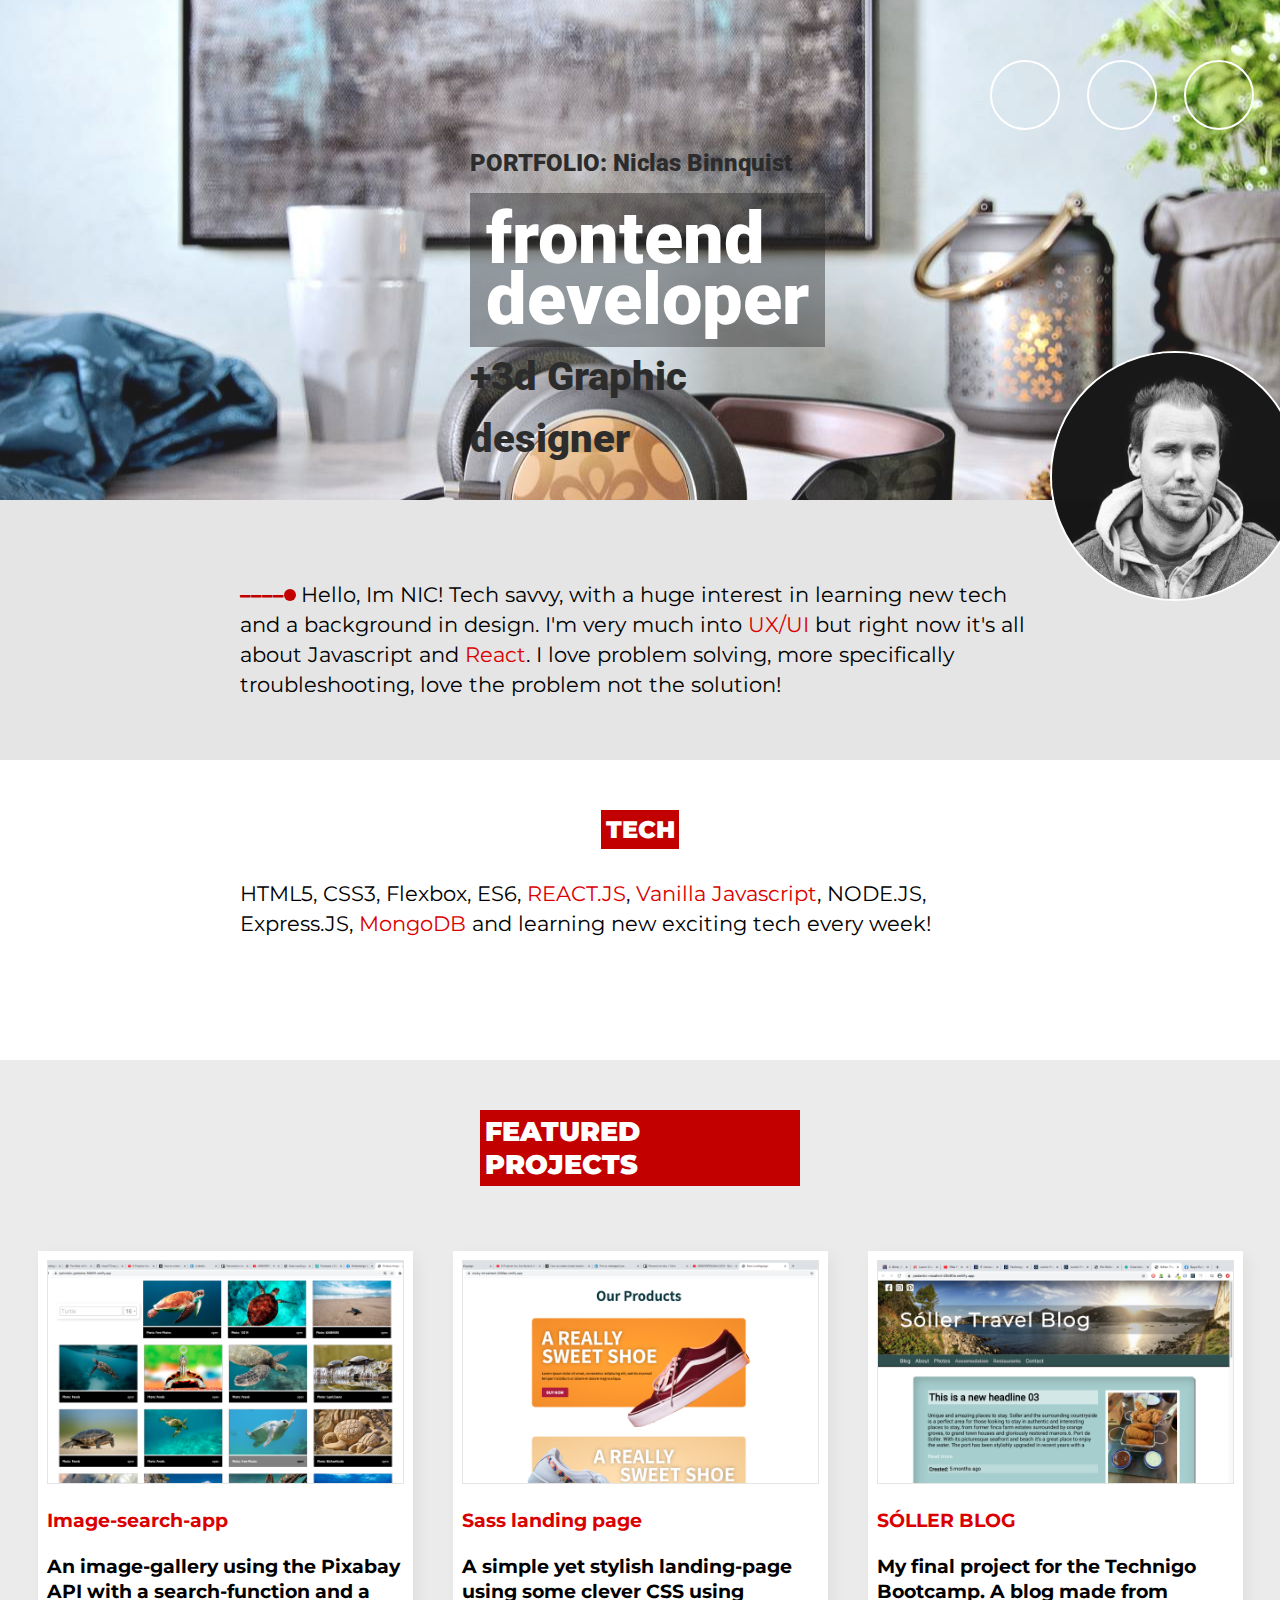
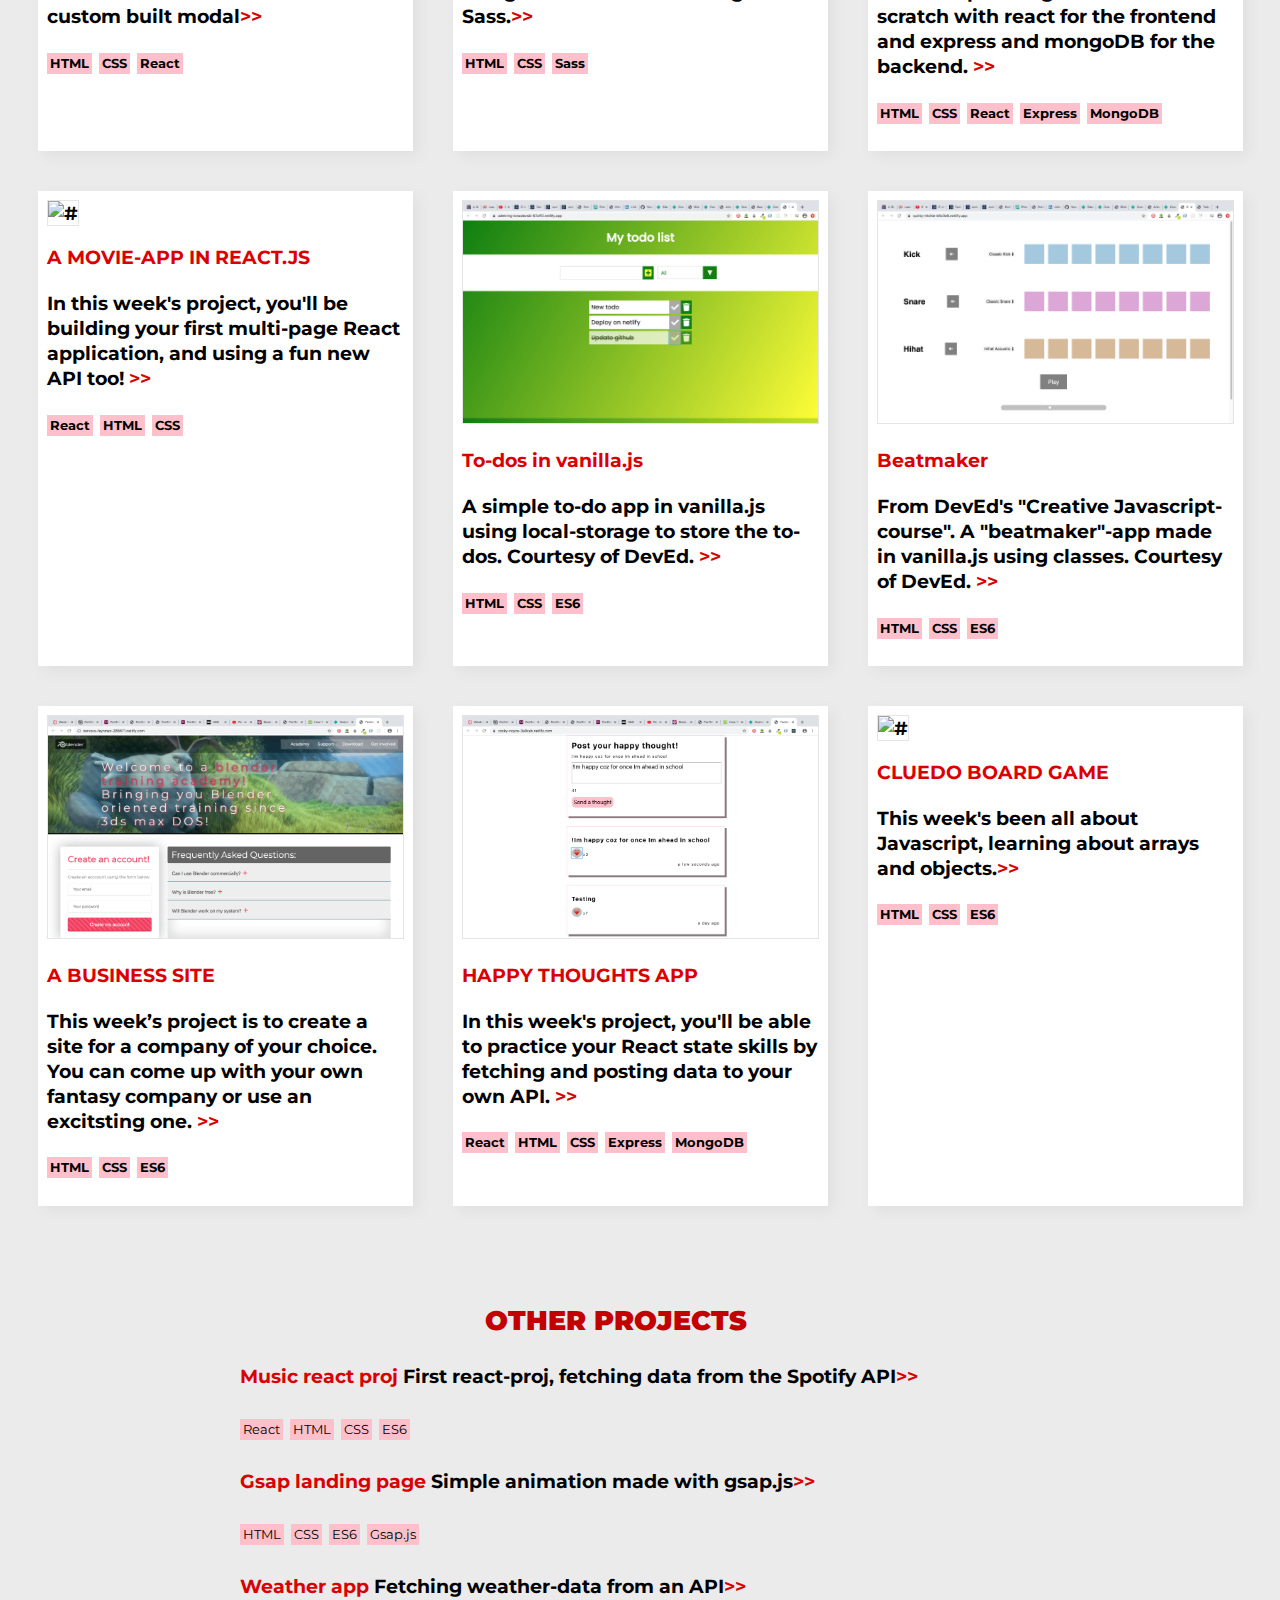
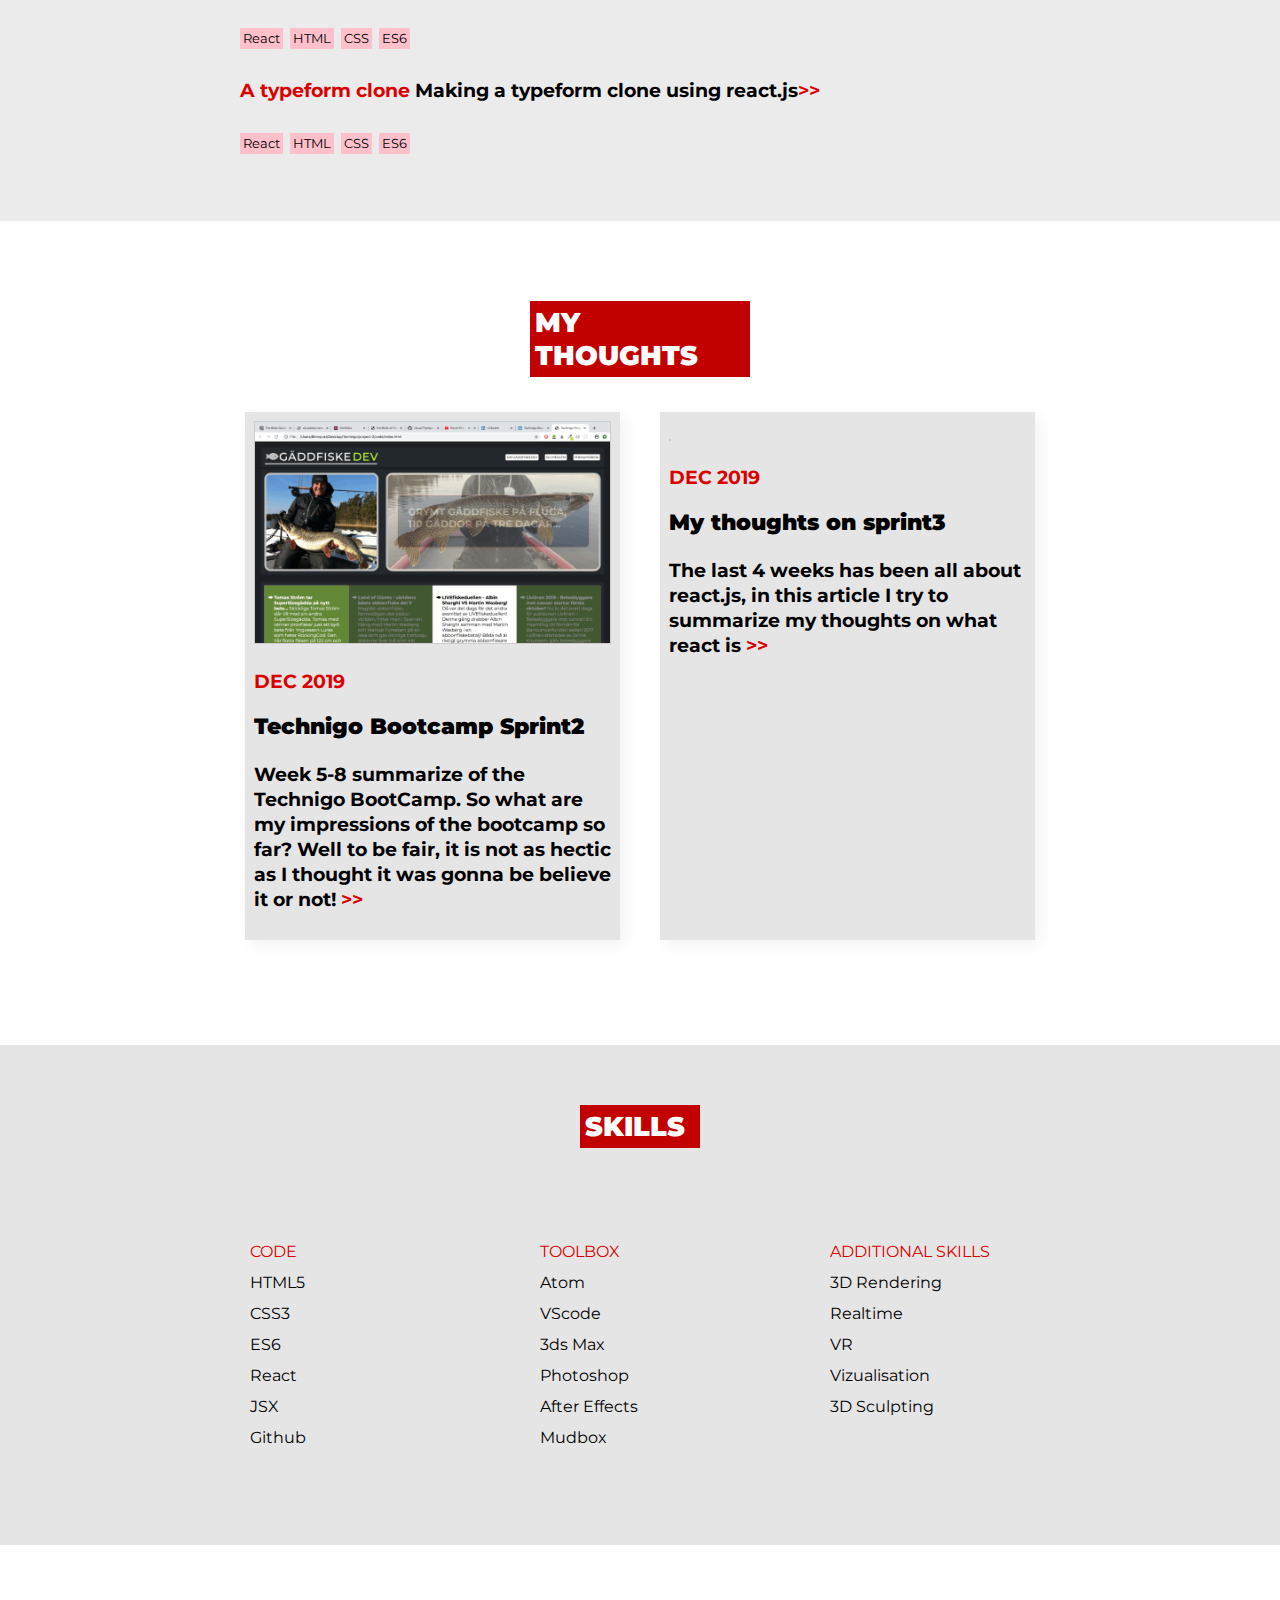
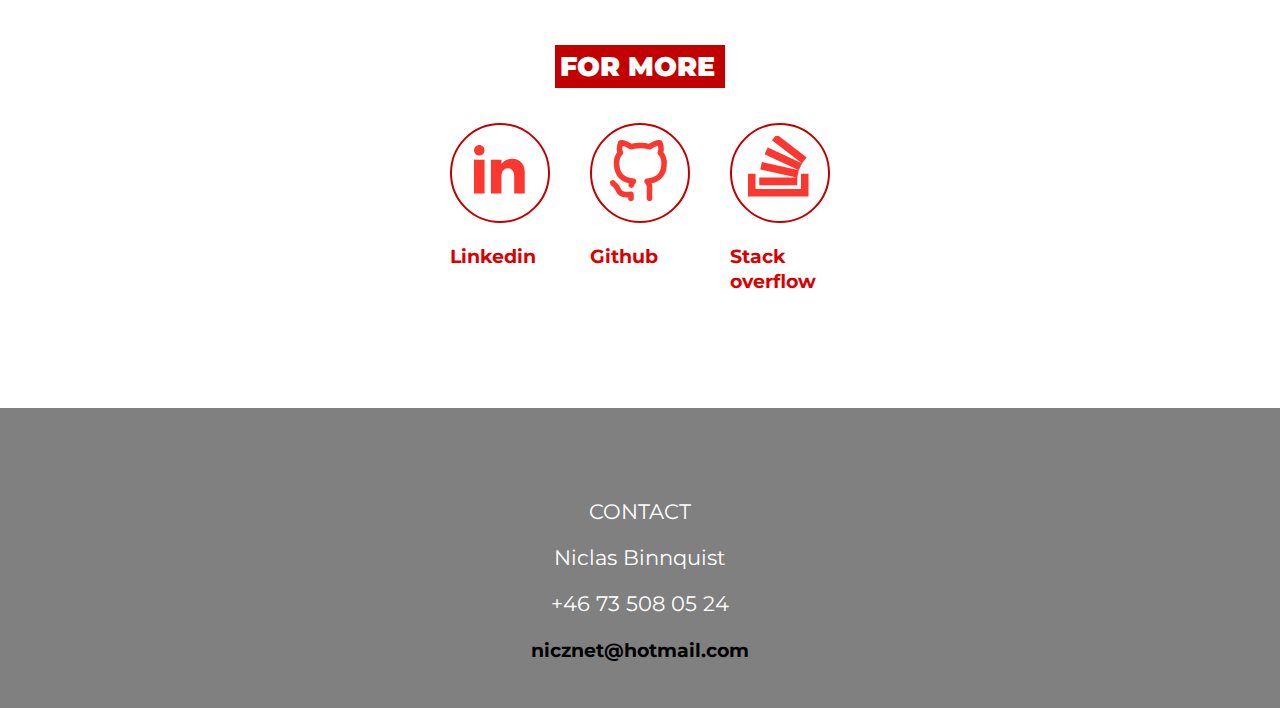
==== commit c6f22fb5: "tweaked pitch" ====
--- a/code/index.html
+++ b/code/index.html
@@ -15,7 +15,7 @@
     <div class="topContainer">
         <div class="intro"><span class="folio">PORTFOLIO: Niclas Binnquist</span><br><span class="front">frontend
             <br>developer</span><br>
-            <span class="extraSkill">+3d Artist</span>
+            <span class="extraSkill">+3d Graphic designer</span>
         </div>
 
         <div class="social">
@@ -38,14 +38,14 @@
 
     <div class="section">
         <div class="introText">
-            <span class="intend">____</span><span class="circle"></span>Hello, Im NIC! Tech savvy, with a huge interest in learning new stuff regardless of its origin. It could be about a new technique/workflow in the world of 3D, or how to fetch data
-            from an API in a more clever way!
+            <span class="intend">____</span><span class="circle"></span>Hello, Im NIC! Tech savvy, with a huge interest in learning new tech and a background in design. I'm very much into <span class="red">UX/UI</span> but right now it's all about Javascript and <span class="red">React</span>. I love problem solving, more specifically troubleshooting, love the problem not the solution!
+
         </div>
     </div>
 
     <div class="section2">
         <span class="tech">TECH</span>
-        <div class="techText">HTML5, CSS3, <span class="red">Flexbox</span>, ES6, REACT.JS, <span class="red">Vanilla Javascript</span>, NODE.JS, Express.JS, MongoDB and learning new exciting tech every week!
+        <div class="techText">HTML5, CSS3, Flexbox, ES6, <span class="red">REACT.JS</span>, <span class="red">Vanilla Javascript</span>, NODE.JS, Express.JS, <span class="red">MongoDB</span> and learning new exciting tech every week!
         </div>
     </div>
 
--- a/code/style.css
+++ b/code/style.css
@@ -120,7 +120,7 @@
                                 
                                 .projContainerS {
                                     display: flex;
-                                    padding: 15px;
+                                    
                                     justify-content: center;
                                 }
                                 
@@ -440,7 +440,7 @@
                                     padding: 5px;
                                     font-size: 1.7rem;
                                     font-weight: 900;
-                                    background-color: rgb(218, 0, 0);
+                                    background-color: rgb(195, 0, 0);
                                     color: white;
                                     width: 120px;
                                 }
@@ -560,6 +560,33 @@
                                 }
                                 
                                 @media (max-width:1000px) {
+
+
+                                    .fafa-wrapper {
+                                    
+                                        display: flex;
+                                        justify-content: center;
+                                        align-items: center;
+                                        width:55px;
+                                        height:55px;
+                                        border-radius: 50%;
+                                        border:2px solid white;
+                                        margin-right: 1.7rem;
+                                        
+                                    }
+    
+                                    i { 
+                                        color:white;
+                                        font-size: 2rem;
+                                        transition: all .3s ease-in-out ;
+                                    }
+    
+                                    i:hover { 
+                                        color:black;
+                                        font-size: 2rem;
+                                    }
+
+
                                     .topContainer {
                                         width: 100%;
                                         height: 460px;
@@ -603,6 +630,16 @@
                                         text-align: left;
                                         font-size: 1.3rem;
                                     }
+
+                                    .section {
+                                        width: 100%;
+                                        height: 300px;
+                                        background-color: rgba(0, 0, 0, .1);
+                                        font-size: 2rem;
+                                    }
+
+                               
+                                    
                                     .section4 {
                                         position: relative;
                                         top: 40px;
@@ -625,14 +662,15 @@
                                         background-color: rgba(0, 0, 0, .2);
                                         border-radius: 50%;
                                         border: 2px solid white;
-                                        left: 220px;
-                                        top: 145px;
+                                        left: 210px;
+                                        top: 120px;
                                     }
                                     .social {
                                         position: absolute;
-                                        left: 210px;
-                                        top: 0px;
-                                        width: 100px;
+                                        left: 135px;
+                                        top: 15px;
+                                        
+                                        
                                     }
                                     .fafaCol {
                                         width: 40px;
@@ -747,7 +785,7 @@
                                     }
                                     .projContainerS {
                                         display: flex;
-                                        padding: 15px;
+                                        
                                         justify-content: center
                                     }
                                     .featuredSe5 {
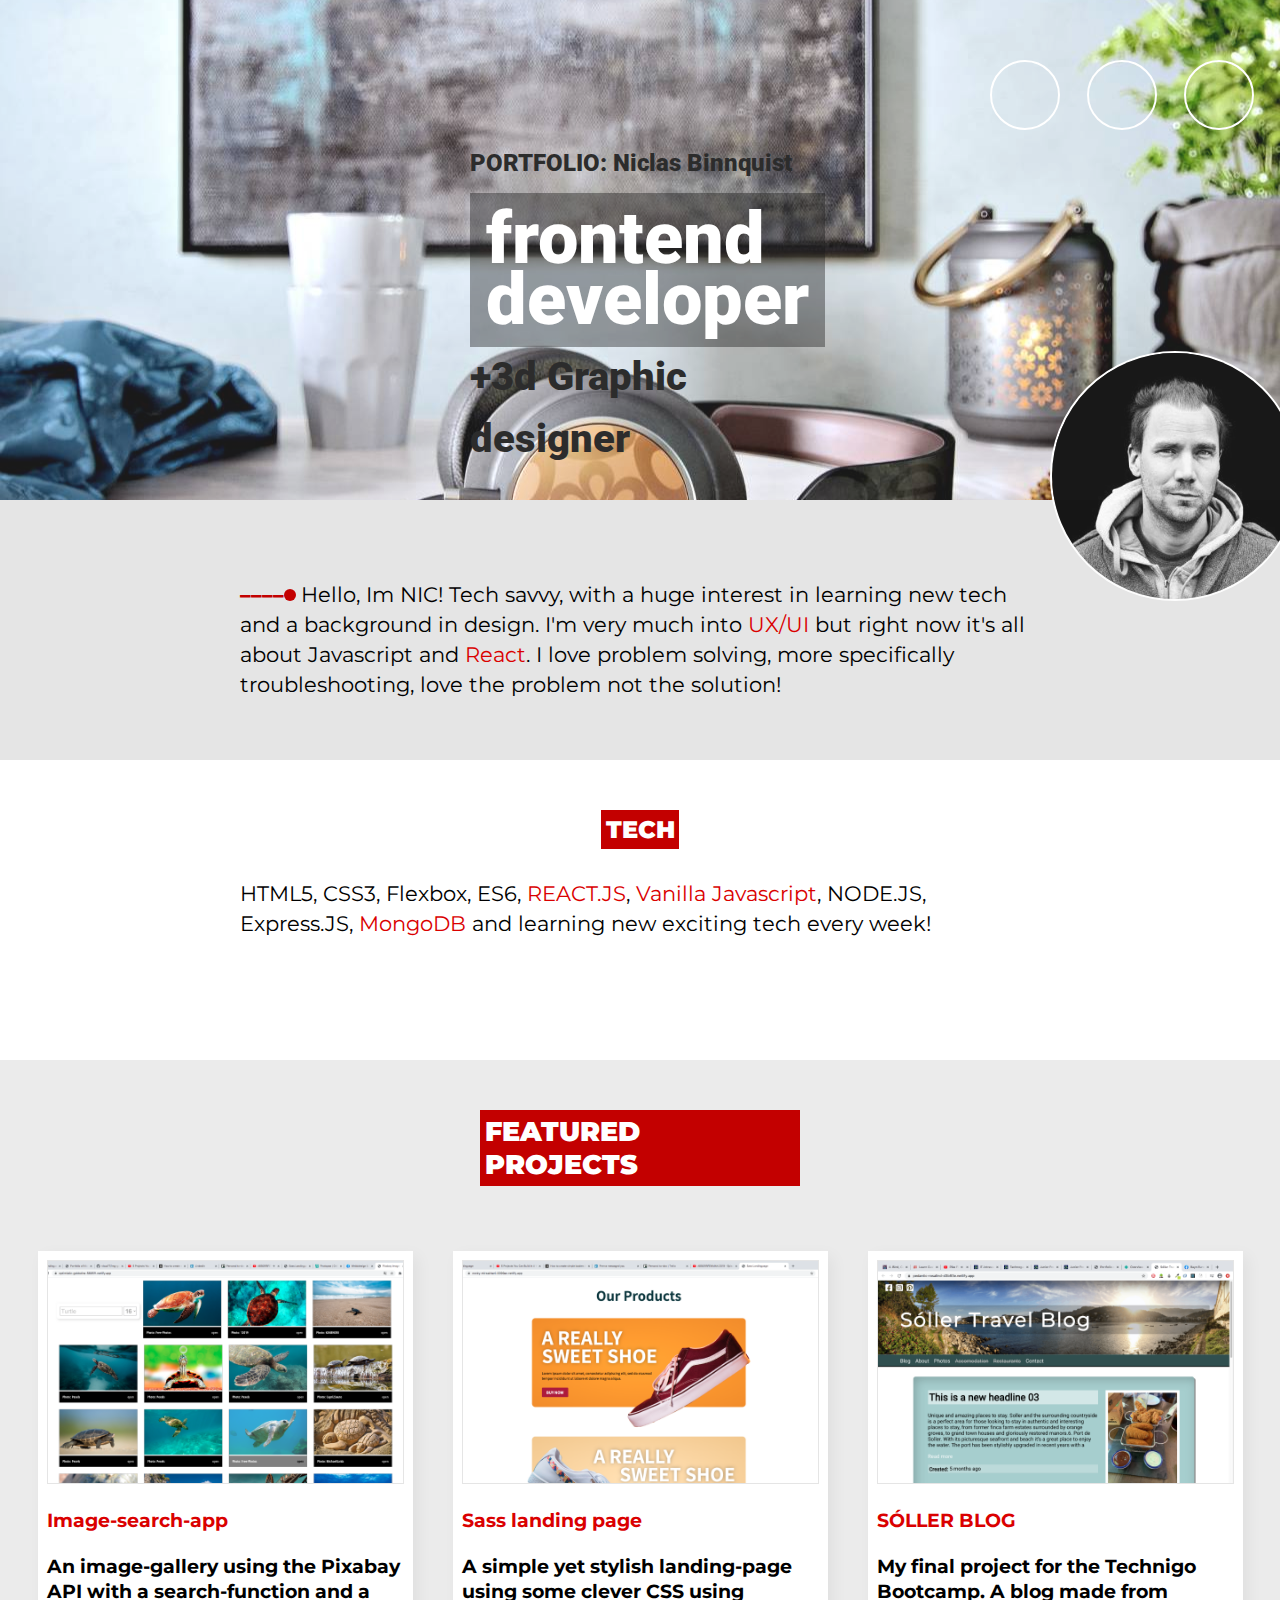
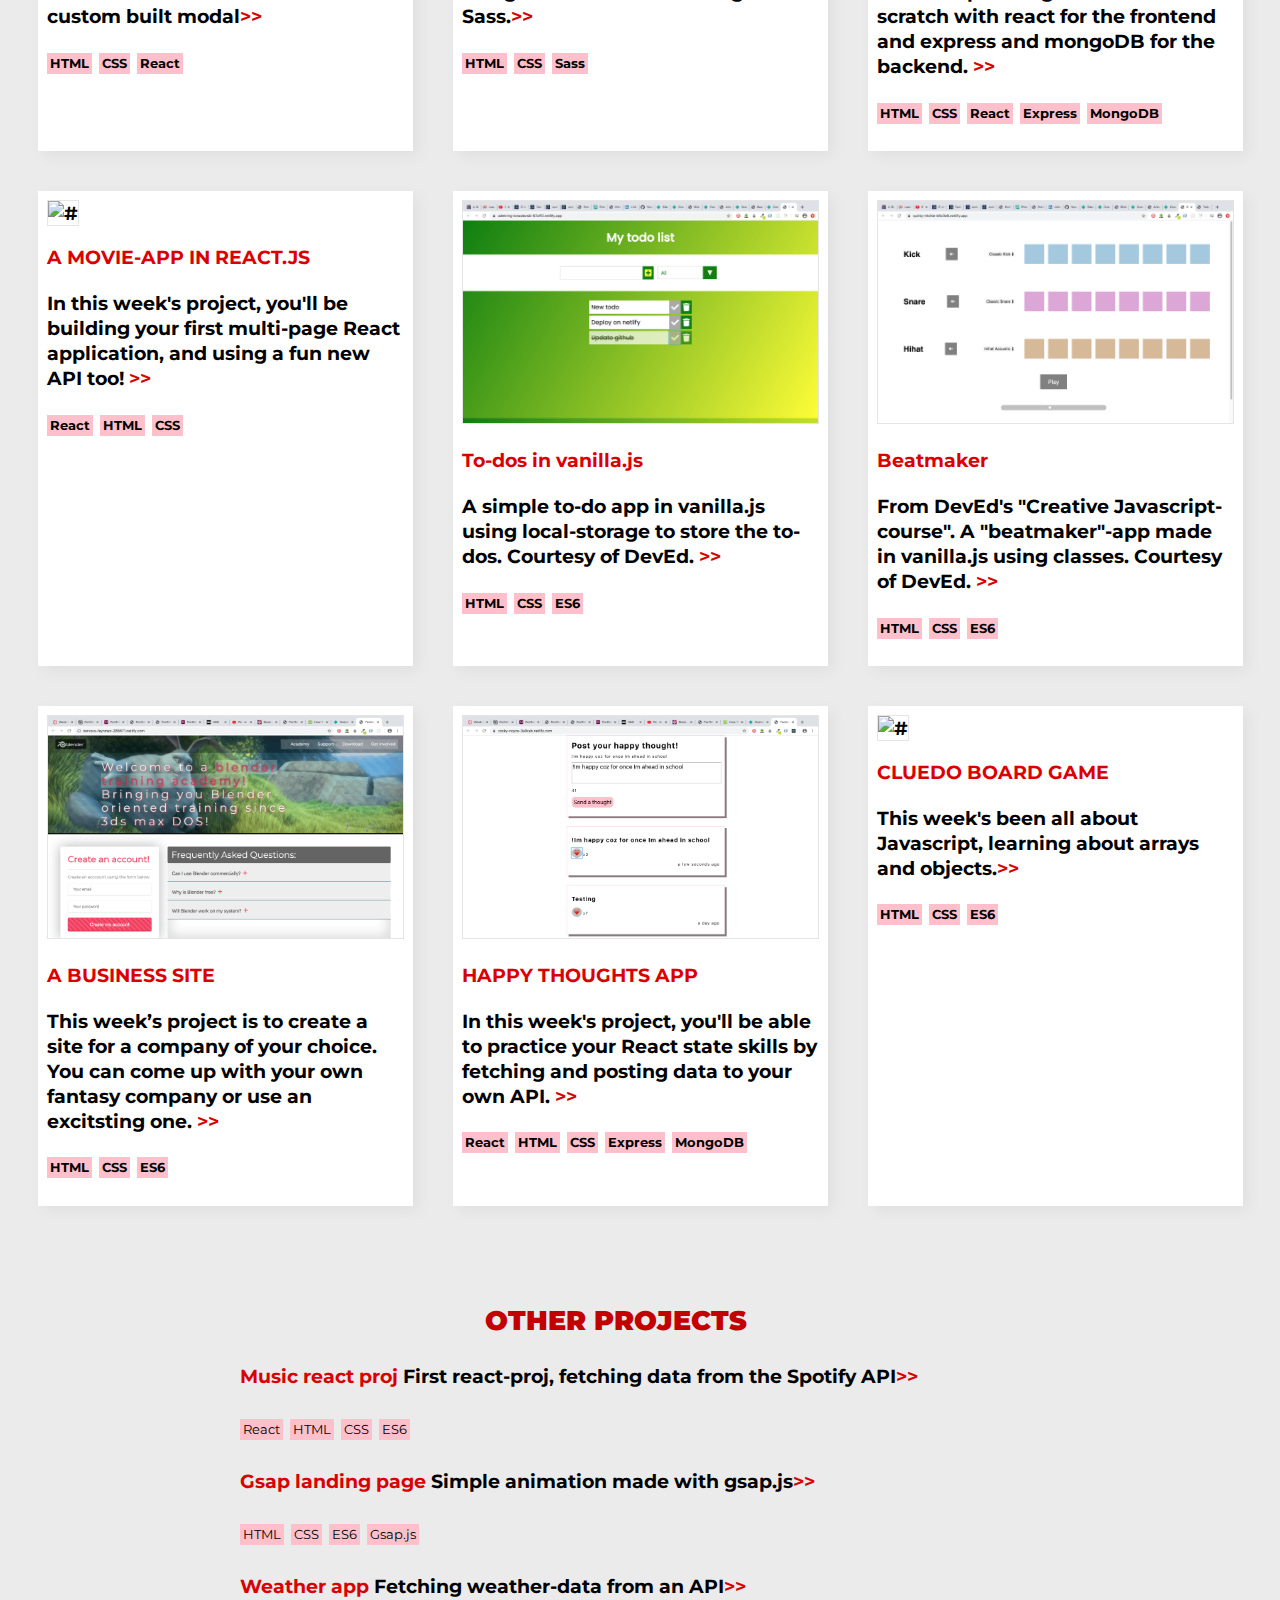
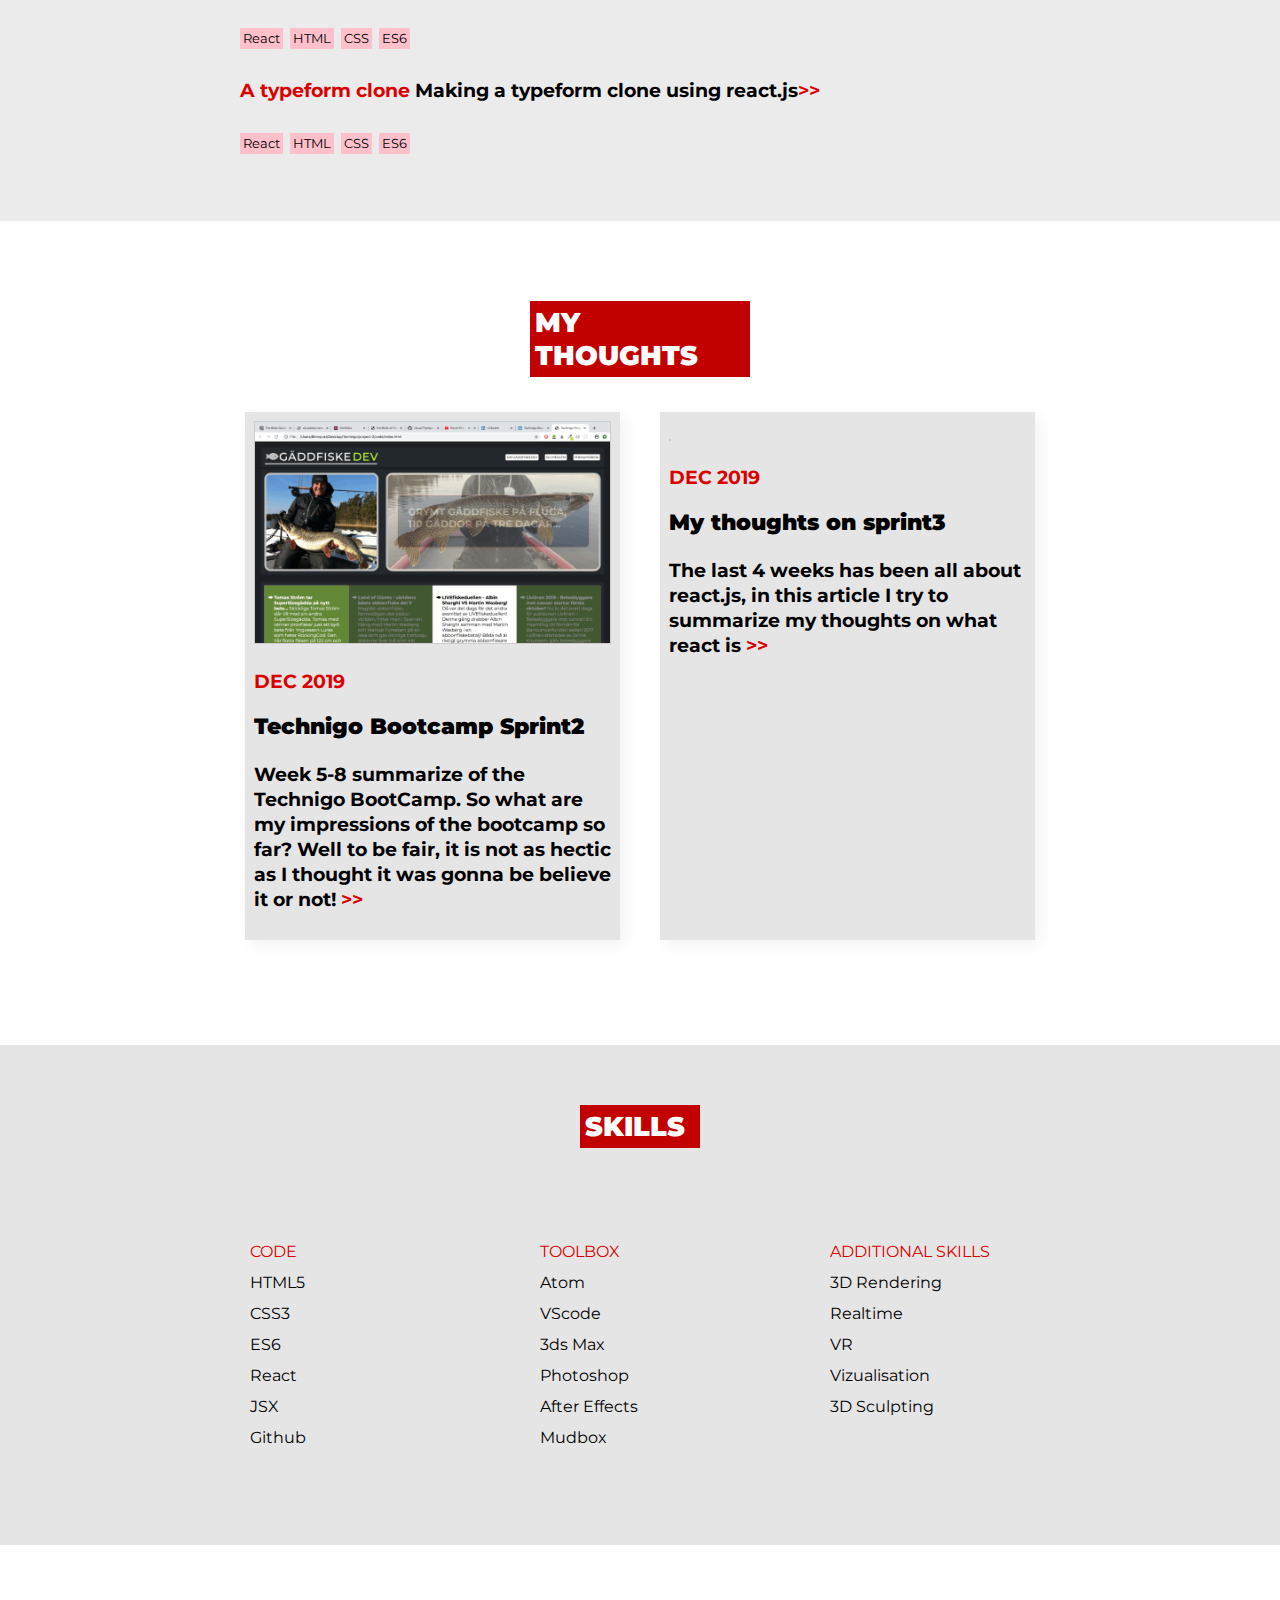
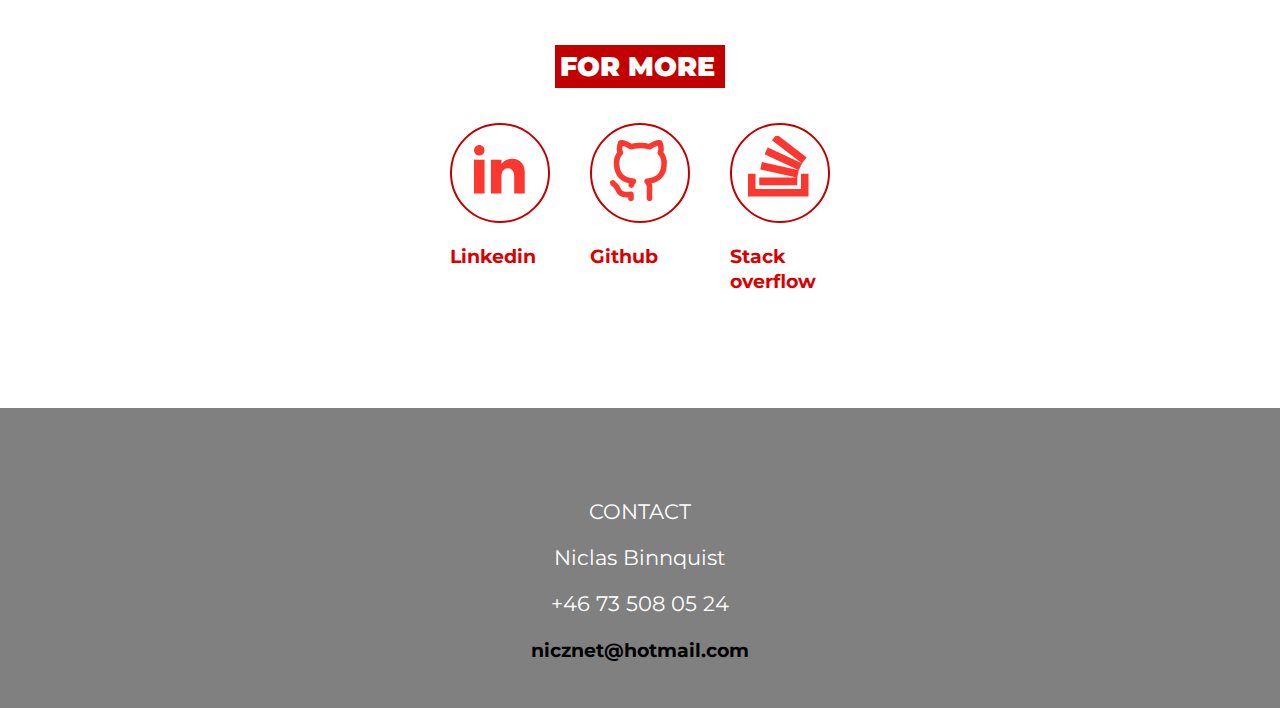
==== commit ba81dd67: "tweaked introtext styling" ====
--- a/code/index.html
+++ b/code/index.html
@@ -28,7 +28,7 @@
                     <a href="https://github.com/visua77/" target="new"><i class="fab fa-github"></i></a>
                 </div>
                 <div class="fafa-wrapper">
-                    <a href="https://stackoverflow.com/users/12130661/visua" target="new"><i class="fab fa-stack-overflow"></i></a>
+                    <a href="https://behance.net/visua77" target="new"><i class="fab fa-behance-square"></i></a>
                 </div>
             </div>
         </div>
@@ -39,7 +39,6 @@
     <div class="section">
         <div class="introText">
             <span class="intend">____</span><span class="circle"></span>Hello, Im NIC! Tech savvy, with a huge interest in learning new tech and a background in design. I'm very much into <span class="red">UX/UI</span> but right now it's all about Javascript and <span class="red">React</span>. I love problem solving, more specifically troubleshooting, love the problem not the solution!
-
         </div>
     </div>
 
--- a/code/style.css
+++ b/code/style.css
@@ -42,7 +42,9 @@
                                     opacity: .9;
                                     background-image: url("img/headerM.jpg");
                                     background-size: cover;
-                                    background-position: center center;
+                                    background-repeat: no-repeat;
+                                    background-attachment: fixed;
+                                    background-position: 50% 79%;
                                     height: 500px;
                                     font-size: 2rem;
                                     font-weight: 900;
@@ -605,6 +607,7 @@
                                     .introText {
                                         width: 80%;
                                         margin: auto;
+                                        
                                         position: relative;
                                         top: 80px;
                                         line-height: 30px;
@@ -633,7 +636,8 @@
 
                                     .section {
                                         width: 100%;
-                                        height: 300px;
+                                        height: 350px;
+                                        
                                         background-color: rgba(0, 0, 0, .1);
                                         font-size: 2rem;
                                     }
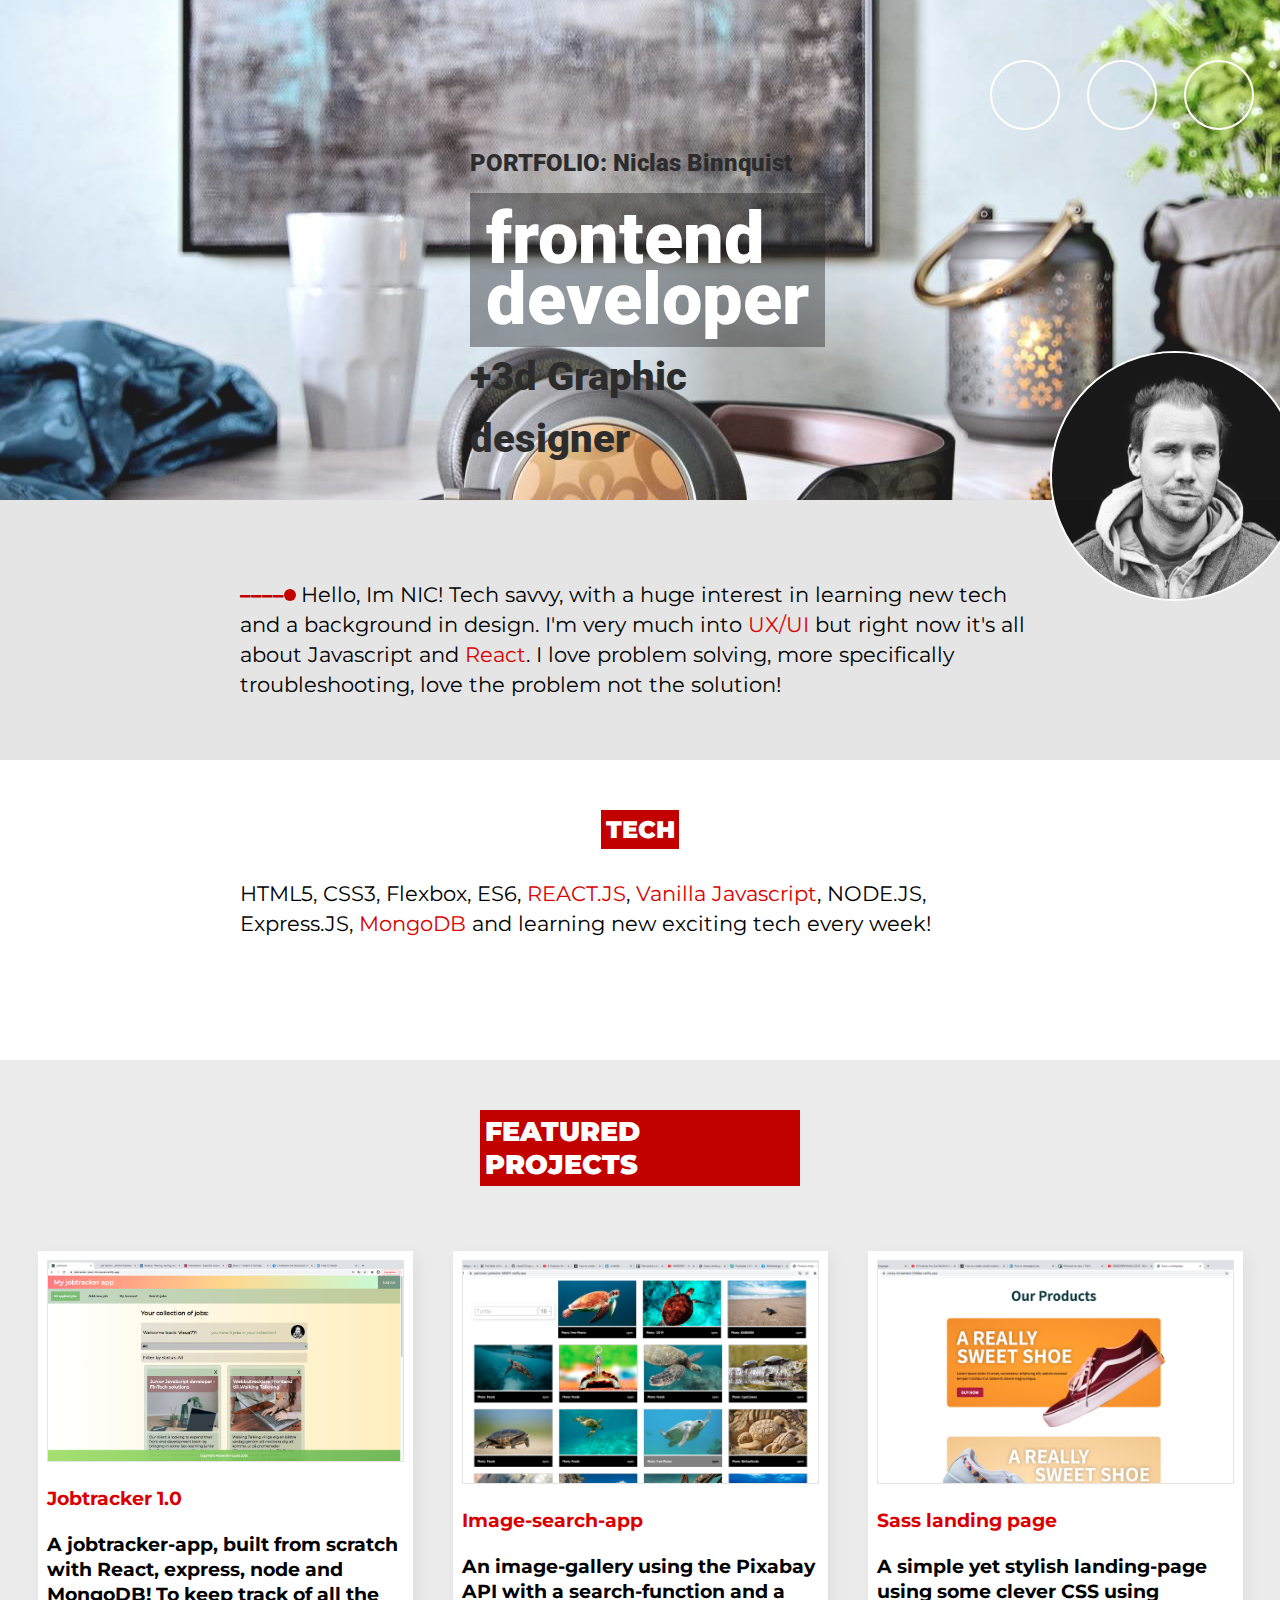
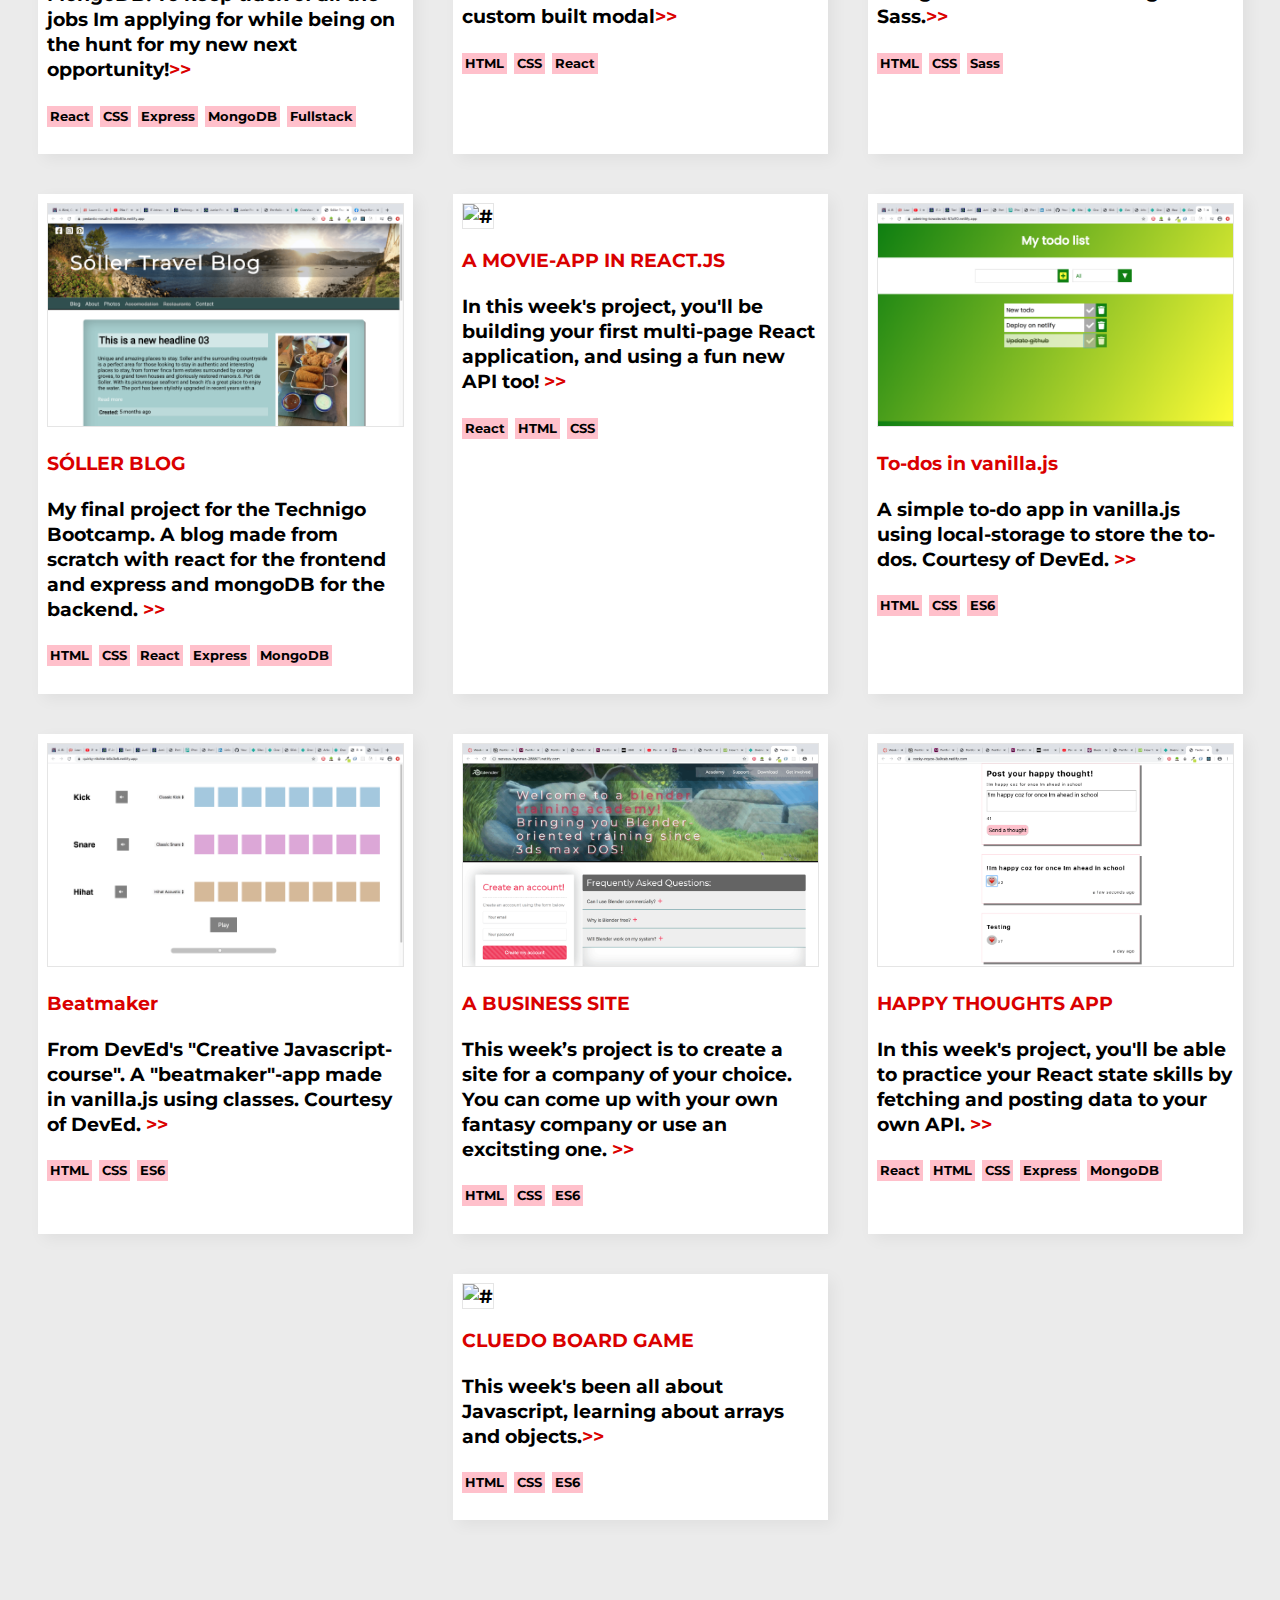
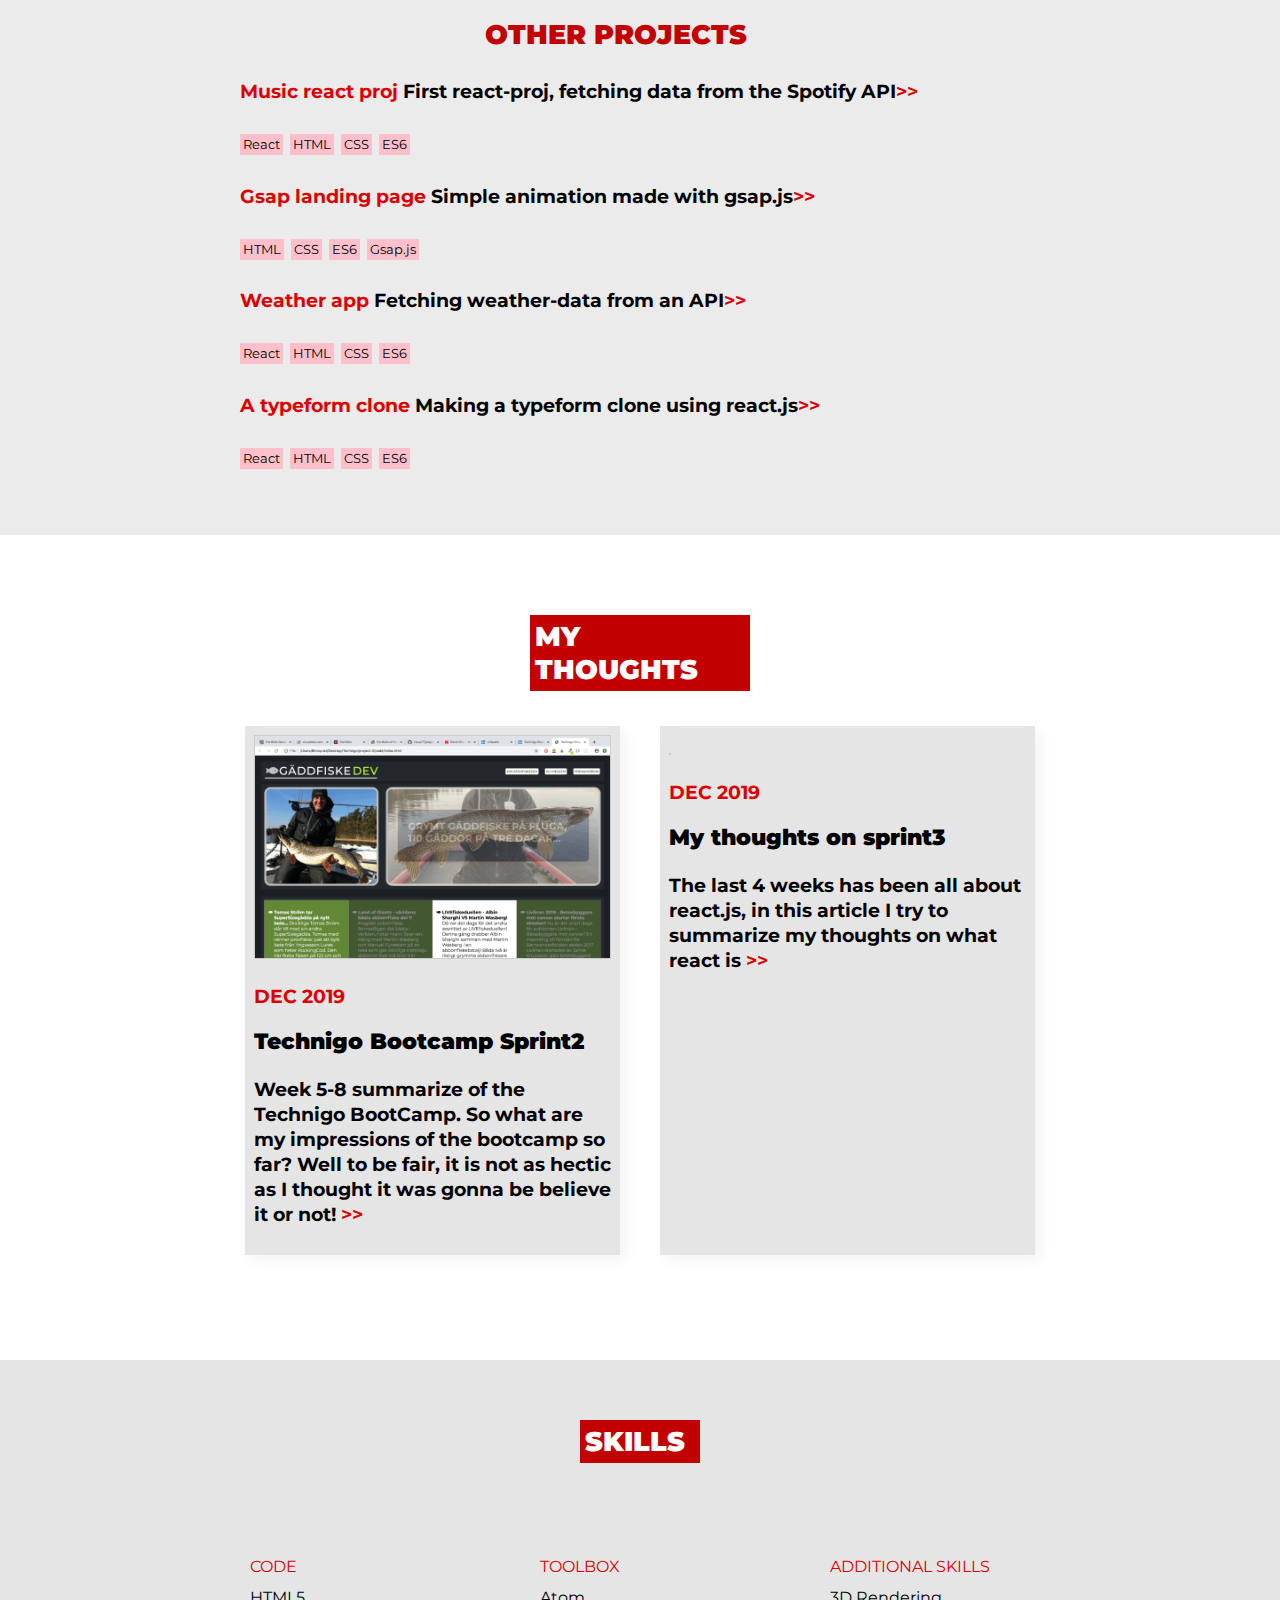
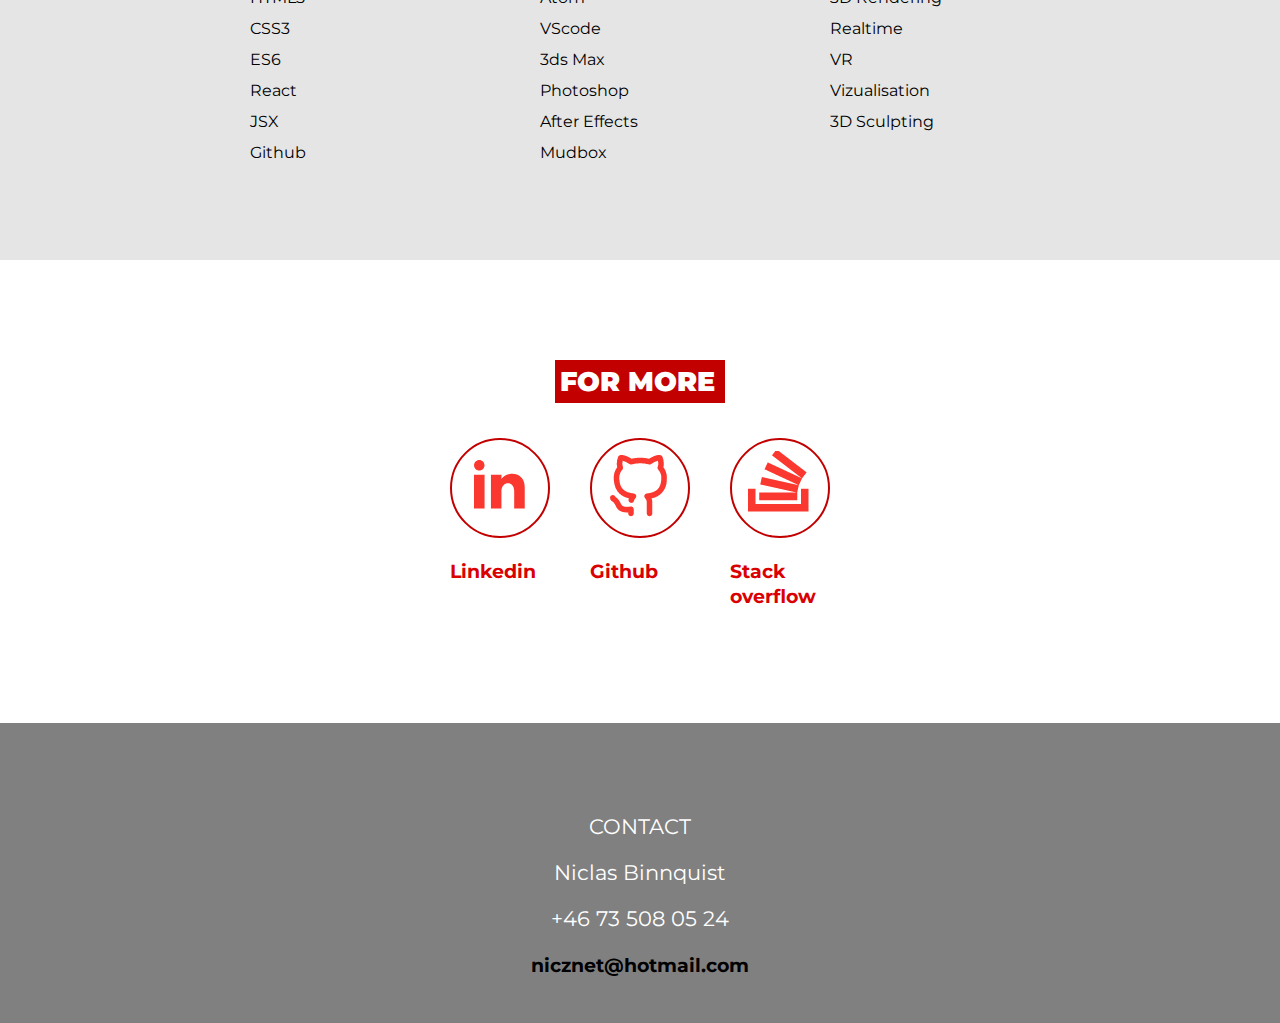
==== commit 5e255f1f: "added proj jobtracker 1" ====
--- a/code/index.html
+++ b/code/index.html
@@ -52,6 +52,20 @@
     <div class="section3">
         <span class="featured">FEATURED PROJECTS</span>
         <div class="projContainer">
+            <div class="projects">
+                <div id="its-on">GO!</div>
+                <a href="https://github.com/visua77/jobtracker-client" target="new"><img src="img/screen15.png" alt="#"></a>
+                <a href="https://github.com/visua77/jobtracker-client" target="new">
+                    <p><span class="red">Jobtracker 1.0</span></p>
+                    <p>A jobtracker-app, built from scratch with React, express, node and MongoDB! To keep track of all the jobs Im applying for while being on the hunt for my new next opportunity!<a href="https://github.com/visua77/jobtracker-client" target="new"><span
+                                    class="red">>></span></a></p>
+                </a>
+
+                <a href="https://github.com/visua77/img-gallery" target="new">
+                    <p><span class="tags">React</span><span class="tags">CSS</span><span class="tags">Express</span><span class="tags">MongoDB</span><span class="tags">Fullstack</span></p>
+                </a>
+
+            </div>
             <div class="projects">
                 <div id="its-on">GO!</div>
                 <a href="https://github.com/visua77/img-gallery" target="new"><img src="img/screen14.png" alt="#"></a>
--- a/code/style.css
+++ b/code/style.css
@@ -592,6 +592,11 @@
                                     .topContainer {
                                         width: 100%;
                                         height: 460px;
+                                        background-image: url("img/headerM.jpg");
+                                        background-size: cover;
+                                        background-repeat: no-repeat;
+                                        background-attachment: scroll;
+                                        background-position: center;
                                         background-color: rgba(0, 0, 0, .2);
                                     }
                                     .intro {
